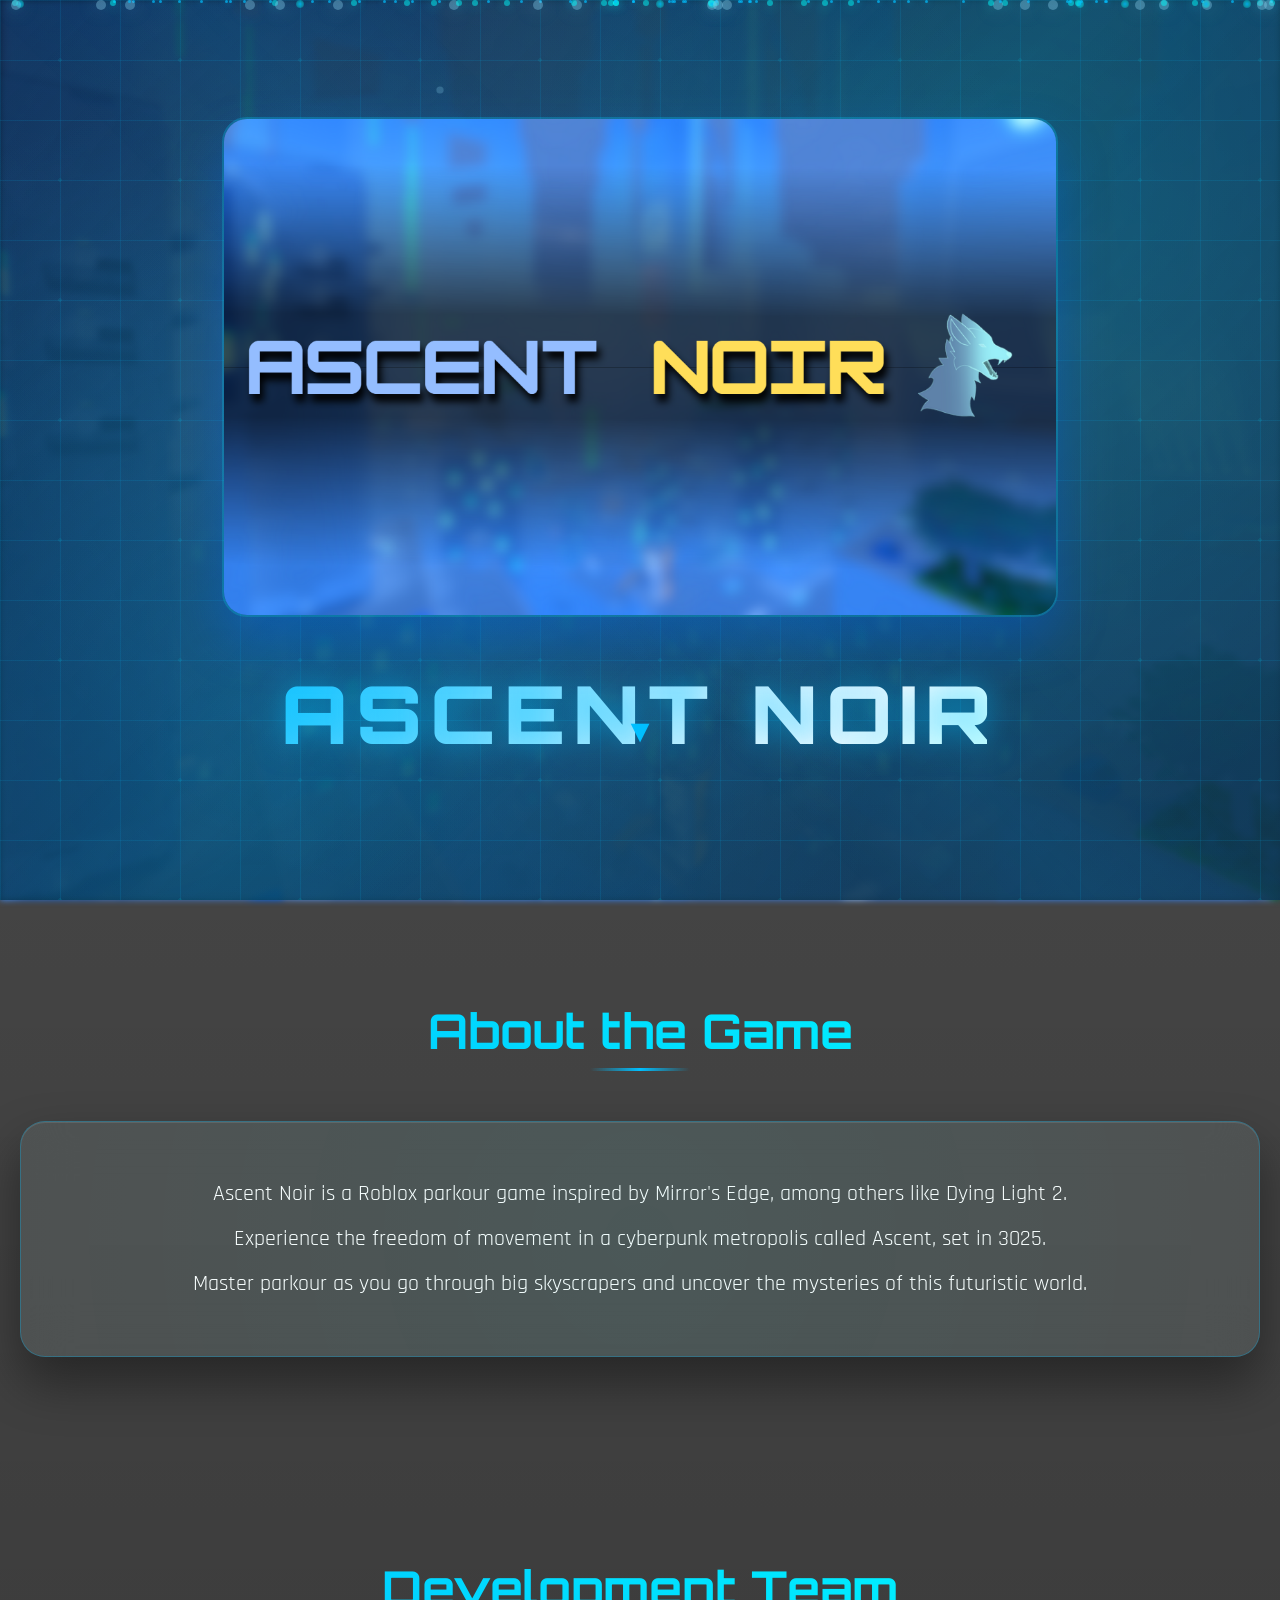
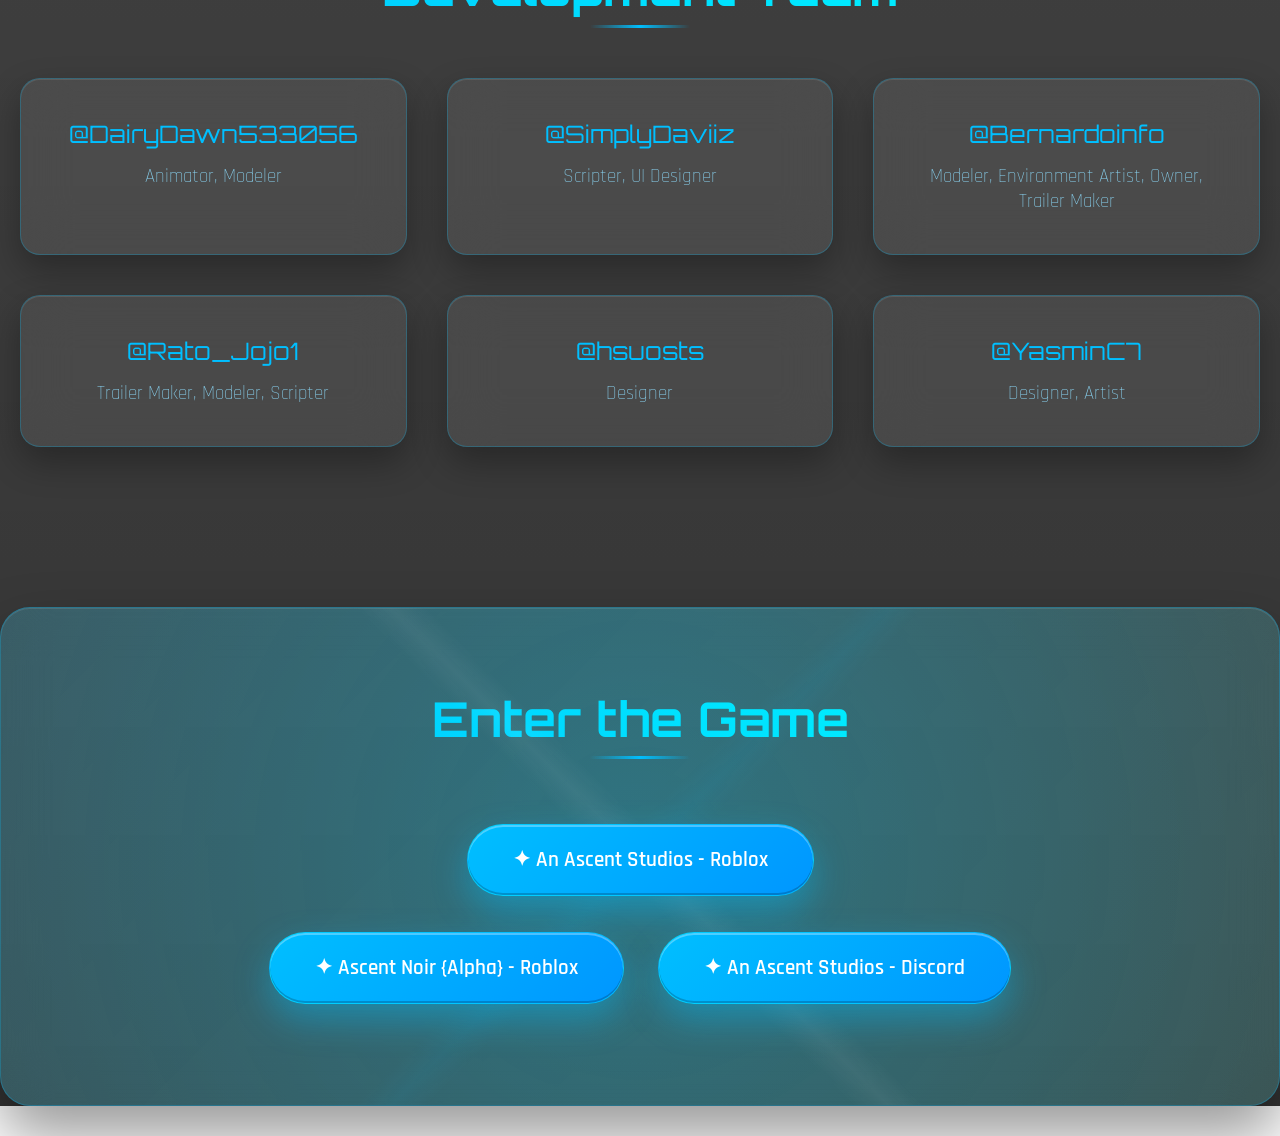
==== index.html @ 28e220e4 "Add files via upload" ====
<!DOCTYPE html>
<html lang="pt-BR">
<head>
    <meta charset="UTF-8">
    <meta name="viewport" content="width=device-width, initial-scale=1.0">
    <title>Ascent Noir - Parkour Game</title>
    <style>
        @import url('https://fonts.googleapis.com/css2?family=Orbitron:wght@400;700;900&family=Rajdhani:wght@300;400;600;700&display=swap');
        
        * {
            margin: 0;
            padding: 0;
            box-sizing: border-box;
        }

        :root {
            --primary-blue: #00bfff;
            --secondary-blue: #0096ff;
            --accent-cyan: #00ffff;
            --dark-bg: #0a0a0a;
            --card-bg: rgba(255, 255, 255, 0.05);
            --glass-border: rgba(255, 255, 255, 0.1);
            --neon-glow: 0 0 20px rgba(0, 191, 255, 0.5);
        }

        body {
            font-family: 'Rajdhani', sans-serif;
            background: 
                linear-gradient(rgba(0, 0, 0, 0.7), rgba(0, 0, 0, 0.8)),
                url('background.png') center/cover no-repeat fixed;
            color: white;
            overflow-x: hidden;
            scroll-behavior: smooth;
            position: relative;
        }

        body::before {
            content: '';
            position: fixed;
            top: 0;
            left: 0;
            width: 100%;
            height: 100%;
            background: url('background.png') center/cover no-repeat fixed;
            filter: blur(3px);
            z-index: -2;
        }

        body::after {
            content: '';
            position: fixed;
            top: 0;
            left: 0;
            width: 100%;
            height: 100%;
            background: 
                radial-gradient(circle at 30% 40%, rgba(0, 191, 255, 0.15) 0%, transparent 50%),
                radial-gradient(circle at 70% 60%, rgba(0, 255, 255, 0.1) 0%, transparent 50%),
                linear-gradient(135deg, rgba(0, 0, 0, 0.6) 0%, rgba(10, 10, 10, 0.8) 100%);
            z-index: -1;
        }

        /* Enhanced Animated Background Grid */
        .grid-bg {
            position: fixed;
            top: 0;
            left: 0;
            width: 100%;
            height: 100%;
            background-image: 
                linear-gradient(rgba(0, 191, 255, 0.15) 1px, transparent 1px),
                linear-gradient(90deg, rgba(0, 191, 255, 0.15) 1px, transparent 1px),
                radial-gradient(circle at 50% 50%, rgba(0, 255, 255, 0.1) 2px, transparent 2px);
            background-size: 60px 60px, 60px 60px, 120px 120px;
            animation: gridMove 25s linear infinite, gridPulse 8s ease-in-out infinite;
            pointer-events: none;
            z-index: 1;
            opacity: 0.8;
        }

        @keyframes gridMove {
            0% { transform: translate(0, 0); }
            100% { transform: translate(60px, 60px); }
        }

        @keyframes gridPulse {
            0%, 100% { opacity: 0.8; }
            50% { opacity: 0.4; }
        }

        /* Enhanced Hero Section with Dynamic Background */
        .hero {
            height: 100vh;
            position: relative;
            display: flex;
            align-items: center;
            justify-content: center;
            background: 
                radial-gradient(circle at 20% 80%, rgba(0, 191, 255, 0.2) 0%, transparent 50%),
                radial-gradient(circle at 80% 20%, rgba(0, 255, 255, 0.15) 0%, transparent 50%),
                radial-gradient(circle at 40% 40%, rgba(135, 206, 235, 0.1) 0%, transparent 60%),
                linear-gradient(135deg, rgba(15, 52, 96, 0.4) 0%, rgba(22, 83, 126, 0.6) 100%);
            overflow: hidden;
        }

        .hero::before {
            content: '';
            position: absolute;
            top: -50%;
            left: -50%;
            width: 200%;
            height: 200%;
            background: url('data:image/svg+xml,<svg xmlns="http://www.w3.org/2000/svg" viewBox="0 0 100 100"><circle cx="50" cy="50" r="0.5" fill="rgba(255,255,255,0.15)"/><circle cx="20" cy="20" r="0.3" fill="rgba(0,191,255,0.3)"/><circle cx="80" cy="80" r="0.4" fill="rgba(0,255,255,0.2)"/><circle cx="60" cy="30" r="0.2" fill="rgba(135,206,235,0.25)"/><circle cx="30" cy="70" r="0.6" fill="rgba(0,191,255,0.1)"/></svg>') repeat;
            animation: cosmicFloat 35s ease-in-out infinite;
            z-index: 1;
        }

        .hero::after {
            content: '';
            position: absolute;
            top: 0;
            left: 0;
            width: 100%;
            height: 100%;
            background: 
                linear-gradient(45deg, transparent 40%, rgba(0, 191, 255, 0.05) 50%, transparent 60%),
                linear-gradient(-45deg, transparent 40%, rgba(0, 255, 255, 0.03) 50%, transparent 60%);
            animation: lightSweep 12s ease-in-out infinite;
            z-index: 1;
        }

        @keyframes lightSweep {
            0%, 100% { transform: translateX(-100%) translateY(-100%); }
            50% { transform: translateX(100%) translateY(100%); }
        }

        @keyframes cosmicFloat {
            0%, 100% { transform: rotate(0deg) translateY(0px); }
            33% { transform: rotate(120deg) translateY(-30px); }
            66% { transform: rotate(240deg) translateY(30px); }
        }

        .hero-content {
            text-align: center;
            z-index: 2;
            animation: heroEntrance 2s ease-out;
            position: relative;
        }

        @keyframes heroEntrance {
            0% {
                opacity: 0;
                transform: translateY(50px) scale(0.9);
            }
            100% {
                opacity: 1;
                transform: translateY(0) scale(1);
            }
        }

        .hero-image {
            width: 100%;
            max-width: 900px;
            height: 500px;
            object-fit: cover;
            border-radius: 25px;
            box-shadow: 
                0 25px 50px rgba(0, 100, 255, 0.3),
                inset 0 1px 0 rgba(255, 255, 255, 0.1);
            margin-bottom: 40px;
            animation: floatingGlow 4s ease-in-out infinite;
            border: 2px solid rgba(0, 191, 255, 0.3);
            position: relative;
            overflow: hidden;
        }

        .hero-image::before {
            content: '';
            position: absolute;
            top: -50%;
            left: -50%;
            width: 200%;
            height: 200%;
            background: linear-gradient(45deg, transparent, rgba(255, 255, 255, 0.1), transparent);
            animation: shimmer 3s ease-in-out infinite;
        }

        @keyframes shimmer {
            0% { transform: translateX(-100%) translateY(-100%) rotate(45deg); }
            100% { transform: translateX(100%) translateY(100%) rotate(45deg); }
        }

        @keyframes floatingGlow {
            0%, 100% { 
                transform: translateY(0px) scale(1);
                box-shadow: 0 25px 50px rgba(0, 100, 255, 0.3), inset 0 1px 0 rgba(255, 255, 255, 0.1);
            }
            50% { 
                transform: translateY(-10px) scale(1.02);
                box-shadow: 0 35px 70px rgba(0, 150, 255, 0.5), inset 0 1px 0 rgba(255, 255, 255, 0.2);
            }
        }

        .game-title {
            font-family: 'Orbitron', monospace;
            font-size: 5rem;
            font-weight: 900;
            background: linear-gradient(135deg, #00bfff 0%, #ffffff 25%, #00ffff 50%, #ffffff 75%, #00bfff 100%);
            background-size: 300% 300%;
            -webkit-background-clip: text;
            -webkit-text-fill-color: transparent;
            margin-bottom: 20px;
            animation: titleAnimation 3s ease-in-out infinite, gradientShift 8s ease-in-out infinite;
            letter-spacing: 8px;
            text-shadow: 0 0 30px rgba(0, 191, 255, 0.5);
        }

        @keyframes gradientShift {
            0%, 100% { background-position: 0% 50%; }
            50% { background-position: 100% 50%; }
        }

        @keyframes titleAnimation {
            0%, 100% { 
                filter: drop-shadow(0 0 10px rgba(0, 191, 255, 0.5));
                transform: scale(1);
            }
            50% { 
                filter: drop-shadow(0 0 30px rgba(0, 255, 255, 0.8));
                transform: scale(1.05);
            }
        }

        /* Enhanced Sections */
        .section {
            padding: 100px 20px;
            max-width: 1400px;
            margin: 0 auto;
            position: relative;
            z-index: 2;
        }

        .section-title {
            font-family: 'Orbitron', monospace;
            font-size: 3rem;
            text-align: center;
            margin-bottom: 60px;
            background: linear-gradient(45deg, var(--primary-blue), var(--accent-cyan));
            -webkit-background-clip: text;
            -webkit-text-fill-color: transparent;
            position: relative;
            animation: titlePulse 2s ease-in-out infinite;
        }

        .section-title::after {
            content: '';
            position: absolute;
            bottom: -10px;
            left: 50%;
            transform: translateX(-50%);
            width: 100px;
            height: 3px;
            background: linear-gradient(90deg, transparent, var(--primary-blue), transparent);
            animation: lineGlow 2s ease-in-out infinite;
        }

        @keyframes titlePulse {
            0%, 100% { filter: drop-shadow(0 0 5px rgba(0, 191, 255, 0.3)); }
            50% { filter: drop-shadow(0 0 15px rgba(0, 255, 255, 0.6)); }
        }

        @keyframes lineGlow {
            0%, 100% { box-shadow: var(--neon-glow); }
            50% { box-shadow: 0 0 30px rgba(0, 255, 255, 0.8); }
        }

        .about-content {
            font-size: 1.4rem;
            line-height: 2;
            text-align: center;
            background: rgba(255, 255, 255, 0.08);
            padding: 50px;
            border-radius: 25px;
            backdrop-filter: blur(25px) saturate(1.5);
            border: 1px solid rgba(0, 191, 255, 0.3);
            position: relative;
            overflow: hidden;
            box-shadow: 
                0 25px 50px rgba(0, 0, 0, 0.4),
                inset 0 1px 0 rgba(255, 255, 255, 0.1);
        }

        .about-content::before {
            content: '';
            position: absolute;
            top: 0;
            left: -100%;
            width: 100%;
            height: 100%;
            background: linear-gradient(90deg, transparent, rgba(0, 191, 255, 0.1), transparent);
            animation: scanLine 6s ease-in-out infinite;
        }

        .about-content::after {
            content: '';
            position: absolute;
            top: -50%;
            left: -50%;
            width: 200%;
            height: 200%;
            background: radial-gradient(circle, rgba(0, 255, 255, 0.05) 0%, transparent 70%);
            animation: rotateGlow 15s linear infinite;
        }

        @keyframes scanLine {
            0% { left: -100%; }
            100% { left: 100%; }
        }

        /* Enhanced Credit Cards */
        .credits-grid {
            display: grid;
            grid-template-columns: repeat(auto-fit, minmax(350px, 1fr));
            gap: 40px;
            margin-top: 60px;
        }

        .credit-card {
            background: rgba(255, 255, 255, 0.08);
            padding: 40px;
            border-radius: 20px;
            text-align: center;
            backdrop-filter: blur(25px) saturate(1.5);
            border: 1px solid rgba(0, 191, 255, 0.25);
            transition: all 0.5s cubic-bezier(0.25, 0.8, 0.25, 1);
            position: relative;
            overflow: hidden;
            cursor: pointer;
            box-shadow: 
                0 15px 35px rgba(0, 0, 0, 0.3),
                inset 0 1px 0 rgba(255, 255, 255, 0.1);
        }

        .credit-card::before {
            content: '';
            position: absolute;
            top: 0;
            left: 0;
            right: 0;
            bottom: 0;
            background: 
                linear-gradient(135deg, rgba(0, 191, 255, 0.15), rgba(0, 255, 255, 0.08)),
                radial-gradient(circle at 50% 50%, rgba(135, 206, 235, 0.1) 0%, transparent 70%);
            opacity: 0;
            transition: opacity 0.5s ease;
        }

        .credit-card:hover::before {
            opacity: 1;
        }

        .credit-card:hover {
            transform: translateY(-20px) scale(1.08);
            box-shadow: 
                0 35px 70px rgba(0, 191, 255, 0.5),
                0 0 40px rgba(0, 255, 255, 0.4),
                inset 0 1px 0 rgba(255, 255, 255, 0.2);
            border-color: var(--accent-cyan);
        }

        .credit-name {
            font-family: 'Orbitron', monospace;
            font-size: 1.5rem;
            color: var(--primary-blue);
            margin-bottom: 15px;
            position: relative;
            z-index: 2;
            transition: color 0.3s ease;
        }

        .credit-card:hover .credit-name {
            color: var(--accent-cyan);
        }

        .credit-role {
            color: #87ceeb;
            font-size: 1.2rem;
            position: relative;
            z-index: 2;
            font-weight: 300;
        }

        /* Enhanced Links Section with Advanced Effects */
        .links-section {
            text-align: center;
            background: 
                linear-gradient(135deg, rgba(0, 191, 255, 0.15), rgba(0, 255, 255, 0.08)),
                rgba(255, 255, 255, 0.08);
            padding: 80px 40px;
            margin-top: 60px;
            border-radius: 30px;
            backdrop-filter: blur(25px) saturate(1.5);
            border: 1px solid rgba(0, 191, 255, 0.3);
            position: relative;
            overflow: hidden;
            box-shadow: 
                0 30px 60px rgba(0, 0, 0, 0.4),
                inset 0 1px 0 rgba(255, 255, 255, 0.1);
        }

        .links-section::before {
            content: '';
            position: absolute;
            top: -50%;
            left: -50%;
            width: 200%;
            height: 200%;
            background: 
                radial-gradient(circle, rgba(0, 191, 255, 0.15) 0%, transparent 50%),
                radial-gradient(circle, rgba(0, 255, 255, 0.1) 0%, transparent 70%);
            animation: rotateGlow 12s linear infinite;
        }

        .links-section::after {
            content: '';
            position: absolute;
            top: 0;
            left: 0;
            width: 100%;
            height: 100%;
            background: 
                linear-gradient(45deg, transparent 48%, rgba(255, 255, 255, 0.05) 50%, transparent 52%),
                linear-gradient(-45deg, transparent 48%, rgba(0, 191, 255, 0.05) 50%, transparent 52%);
            animation: crossSweep 8s ease-in-out infinite;
        }

        @keyframes crossSweep {
            0%, 100% { transform: translateX(-100%); }
            50% { transform: translateX(100%); }
        }

        @keyframes rotateGlow {
            0% { transform: rotate(0deg); }
            100% { transform: rotate(360deg); }
        }

        .game-link {
            display: inline-block;
            background: 
                linear-gradient(135deg, var(--primary-blue), var(--secondary-blue)),
                linear-gradient(45deg, rgba(255, 255, 255, 0.1), transparent);
            color: white;
            padding: 22px 45px;
            text-decoration: none;
            border-radius: 50px;
            font-size: 1.3rem;
            font-weight: 600;
            margin: 15px;
            transition: all 0.5s cubic-bezier(0.25, 0.8, 0.25, 1);
            box-shadow: 
                0 15px 35px rgba(0, 191, 255, 0.4),
                inset 0 2px 0 rgba(255, 255, 255, 0.3),
                inset 0 -2px 0 rgba(0, 0, 0, 0.2);
            position: relative;
            z-index: 2;
            overflow: hidden;
            border: 1px solid rgba(0, 255, 255, 0.3);
        }

        .game-link::before {
            content: '';
            position: absolute;
            top: 0;
            left: -100%;
            width: 100%;
            height: 100%;
            background: linear-gradient(90deg, transparent, rgba(255, 255, 255, 0.3), transparent);
            transition: left 0.6s ease;
        }

        .game-link::after {
            content: '';
            position: absolute;
            top: 50%;
            left: 50%;
            width: 0;
            height: 0;
            background: radial-gradient(circle, rgba(255, 255, 255, 0.3) 0%, transparent 70%);
            transform: translate(-50%, -50%);
            transition: all 0.5s ease;
        }

        .game-link:hover::before {
            left: 100%;
        }

        .game-link:hover::after {
            width: 200px;
            height: 200px;
        }

        .game-link:hover {
            transform: translateY(-8px) scale(1.08);
            box-shadow: 
                0 25px 50px rgba(0, 191, 255, 0.6),
                0 0 40px rgba(0, 255, 255, 0.5),
                inset 0 2px 0 rgba(255, 255, 255, 0.4);
            background: 
                linear-gradient(135deg, var(--secondary-blue), var(--accent-cyan)),
                linear-gradient(45deg, rgba(255, 255, 255, 0.2), transparent);
            border-color: var(--accent-cyan);
        }

        /* Enhanced Particles with More Variety */
        .floating-particles {
            position: fixed;
            top: 0;
            left: 0;
            width: 100%;
            height: 100%;
            pointer-events: none;
            z-index: 2;
        }

        .particle {
            position: absolute;
            border-radius: 50%;
            animation: particleFloat 25s infinite linear;
        }

        .particle.small {
            width: 3px;
            height: 3px;
            background: rgba(0, 191, 255, 0.7);
            box-shadow: 0 0 6px rgba(0, 191, 255, 0.5);
        }

        .particle.medium {
            width: 6px;
            height: 6px;
            background: rgba(0, 255, 255, 0.5);
            box-shadow: 0 0 12px rgba(0, 255, 255, 0.4);
        }

        .particle.large {
            width: 10px;
            height: 10px;
            background: rgba(135, 206, 235, 0.4);
            box-shadow: 0 0 20px rgba(135, 206, 235, 0.3);
        }

        .particle.glow {
            width: 8px;
            height: 8px;
            background: radial-gradient(circle, rgba(0, 191, 255, 0.8) 0%, rgba(0, 255, 255, 0.4) 50%, transparent 100%);
            animation: particleFloat 20s infinite linear, particleGlow 3s ease-in-out infinite;
        }

        @keyframes particleGlow {
            0%, 100% { transform: scale(1); filter: brightness(1); }
            50% { transform: scale(1.5); filter: brightness(1.5); }
        }

        @keyframes particleFloat {
            0% {
                transform: translateY(100vh) translateX(0px) rotate(0deg);
                opacity: 0;
            }
            10% {
                opacity: 1;
            }
            90% {
                opacity: 1;
            }
            100% {
                transform: translateY(-100px) translateX(50px) rotate(360deg);
                opacity: 0;
            }
        }

        /* Scroll Indicators */
        .scroll-indicator {
            position: absolute;
            bottom: 30px;
            left: 50%;
            transform: translateX(-50%);
            color: var(--primary-blue);
            animation: bounce 2s infinite;
            font-size: 2rem;
        }

        @keyframes bounce {
            0%, 20%, 50%, 80%, 100% {
                transform: translateX(-50%) translateY(0);
            }
            40% {
                transform: translateX(-50%) translateY(-10px);
            }
            60% {
                transform: translateX(-50%) translateY(-5px);
            }
        }

        /* Responsive Design */
        @media (max-width: 768px) {
            .game-title {
                font-size: 3rem;
                letter-spacing: 4px;
            }
            
            .hero-image {
                height: 300px;
                max-width: 95%;
            }
            
            .section-title {
                font-size: 2.2rem;
            }
            
            .about-content {
                font-size: 1.2rem;
                padding: 30px;
            }

            .credits-grid {
                grid-template-columns: 1fr;
                gap: 25px;
            }

            .credit-card {
                padding: 30px;
            }
        }

        /* Intersection Observer Animations */
        .fade-in {
            opacity: 0;
            transform: translateY(30px);
            transition: all 0.8s ease-out;
        }

        .fade-in.visible {
            opacity: 1;
            transform: translateY(0);
        }

        .slide-left {
            opacity: 0;
            transform: translateX(-50px);
            transition: all 0.8s ease-out;
        }

        .slide-left.visible {
            opacity: 1;
            transform: translateX(0);
        }

        .slide-right {
            opacity: 0;
            transform: translateX(50px);
            transition: all 0.8s ease-out;
        }

        .slide-right.visible {
            opacity: 1;
            transform: translateX(0);
        }
    </style>
</head>
<body>
    <div class="grid-bg"></div>
    <div class="floating-particles" id="particles"></div>

    <audio id="bgmusic" autoplay loop>
    <source src="maintheme.mp3" type="audio/mpeg">
</audio>

<script>
    const audio = document.getElementById('bgmusic');

    // Restore saved time
    audio.currentTime = localStorage.getItem('musicTime') || 0;
    audio.volume = 0.2;

    // Update time periodically
    setInterval(() => {
        localStorage.setItem('musicTime', audio.currentTime);
    }, 1000);
</script>

    
    <section class="hero">
        <div class="hero-content">
            <img src="banner.png" alt="Ascent Noir Logo" class="hero-image" id="heroImage">
            <h1 class="game-title">ASCENT NOIR</h1>
            <div class="scroll-indicator">▼</div>
        </div>
    </section>

    <section class="section">
        <h2 class="section-title slide-left">About the Game</h2>
        <div class="about-content slide-right">
            <p>Ascent Noir is a Roblox parkour game inspired by Mirror's Edge, among others like Dying Light 2.</p>
            <p>Experience the freedom of movement in a cyberpunk metropolis called Ascent, set in 3025.</p>
            <p>Master parkour as you go through big skyscrapers and uncover the mysteries of this futuristic world.</p>
        </div>
    </section>

    <section class="section">
        <h2 class="section-title slide-left">Development Team</h2>
        <div class="credits-grid">
            <div class="credit-card fade-in">
                <div class="credit-name">@DairyDawn533056</div>
                <div class="credit-role">Animator, Modeler</div>
            </div>
            <div class="credit-card fade-in">
                <div class="credit-name">@SimplyDaviiz</div>
                <div class="credit-role">Scripter, UI Designer</div>
            </div>
            <div class="credit-card fade-in">
                <div class="credit-name">@Bernardoinfo</div>
                <div class="credit-role">Modeler, Environment Artist, Owner, Trailer Maker</div>
            </div>
            <div class="credit-card fade-in">
                <div class="credit-name">@Rato_Jojo1</div>
                <div class="credit-role">Trailer Maker, Modeler, Scripter</div>
            </div>
            <div class="credit-card fade-in">
                <div class="credit-name">@hsuosts</div>
                <div class="credit-role">Designer</div>
            </div>
            <div class="credit-card fade-in">
                <div class="credit-name">@YasminC7</div>
                <div class="credit-role">Designer, Artist</div>
            </div>
        </div>
    </section>

    <section class="links-section fade-in">
        <h2 class="section-title">Enter the Game</h2>
        <a href="https://www.roblox.com/communities/35277968/An-Ascent-Studios#!/about" class="game-link" target="_blank">
            ✦ An Ascent Studios - Roblox
        </a>
        <br>
        <a href="https://www.roblox.com/games/123368294754191/Ascent-Noir-Alpha" class="game-link" target="_blank">
            ✦ Ascent Noir {Alpha} - Roblox
        </a>
        <a href="https://discord.gg/hmKfD2C4xG" class="game-link" target="_blank">
            ✦ An Ascent Studios - Discord
        </a>
    </section>

    <script>
        class ParticleSystem {
            constructor() {
                this.container = document.getElementById('particles');
                this.particles = [];
                this.particleCount = 100;
            }

            createParticle() {
                const particle = document.createElement('div');
                const size = Math.random();
                const glowChance = Math.random();
                
                if (glowChance < 0.1) {
                    particle.className = 'particle glow';
                } else if (size < 0.5) {
                    particle.className = 'particle small';
                } else if (size < 0.8) {
                    particle.className = 'particle medium';
                } else {
                    particle.className = 'particle large';
                }

                particle.style.left = Math.random() * 100 + '%';
                particle.style.animationDelay = Math.random() * 25 + 's';
                particle.style.animationDuration = (Math.random() * 20 + 20) + 's';
                
                // Add random horizontal drift
                const drift = (Math.random() - 0.5) * 100;
                particle.style.setProperty('--drift', drift + 'px');
                
                this.container.appendChild(particle);
                this.particles.push(particle);
            }

            init() {
                for (let i = 0; i < this.particleCount; i++) {
                    this.createParticle();
                }
            }
        }

        class ScrollAnimations {
            constructor() {
                this.elements = document.querySelectorAll('.fade-in, .slide-left, .slide-right');
                this.observer = new IntersectionObserver(this.handleIntersection.bind(this), {
                    threshold: 0.1,
                    rootMargin: '0px 0px -50px 0px'
                });
            }

            handleIntersection(entries) {
                entries.forEach(entry => {
                    if (entry.isIntersecting) {
                        entry.target.classList.add('visible');
                    }
                });
            }

            init() {
                this.elements.forEach(element => {
                    this.observer.observe(element);
                });
            }
        }

        class MouseEffects {
            constructor() {
                this.hero = document.querySelector('.hero');
                this.heroContent = document.querySelector('.hero-content');
            }

            init() {
                this.hero.addEventListener('mousemove', (e) => {
                    const rect = this.hero.getBoundingClientRect();
                    const x = e.clientX - rect.left;
                    const y = e.clientY - rect.top;
                    
                    const moveX = (x / rect.width - 0.5) * 20;
                    const moveY = (y / rect.height - 0.5) * 20;
                    
                    this.heroContent.style.transform = `translate(${moveX}px, ${moveY}px)`;
                });

                this.hero.addEventListener('mouseleave', () => {
                    this.heroContent.style.transform = 'translate(0, 0)';
                });
            }
        }

        class SmoothScroll {
            constructor() {
                this.links = document.querySelectorAll('a[href^="#"]');
            }

            init() {
                this.links.forEach(link => {
                    link.addEventListener('click', (e) => {
                        e.preventDefault();
                        const target = document.querySelector(link.getAttribute('href'));
                        if (target) {
                            target.scrollIntoView({
                                behavior: 'smooth',
                                block: 'start'
                            });
                        }
                    });
                });
            }
        }

        // Initialize all systems
        document.addEventListener('DOMContentLoaded', () => {
            const particleSystem = new ParticleSystem();
            const scrollAnimations = new ScrollAnimations();
            const mouseEffects = new MouseEffects();
            const smoothScroll = new SmoothScroll();

            particleSystem.init();
            scrollAnimations.init();
            mouseEffects.init();
            smoothScroll.init();

            // Hero image error handling
            const heroImage = document.getElementById('heroImage');
            heroImage.onerror = function() {
                this.style.display = 'none';
            };
        });

        // Function to update hero image (maintaining compatibility)
        function updateHeroImage(imageSrc) {
            const heroImage = document.getElementById('heroImage');
            heroImage.src = imageSrc;
        }

        // Add performance optimization
        if ('requestIdleCallback' in window) {
            requestIdleCallback(() => {
                // Add additional particle effects during idle time
                const additionalParticles = 20;
                const particlesContainer = document.getElementById('particles');
                
                for (let i = 0; i < additionalParticles; i++) {
                    setTimeout(() => {
                        const particle = document.createElement('div');
                        particle.className = 'particle small';
                        particle.style.left = Math.random() * 100 + '%';
                        particle.style.animationDelay = Math.random() * 20 + 's';
                        particle.style.animationDuration = (Math.random() * 10 + 20) + 's';
                        particlesContainer.appendChild(particle);
                    }, i * 100);
                }
            });
        }
    </script>
</body>
</html>
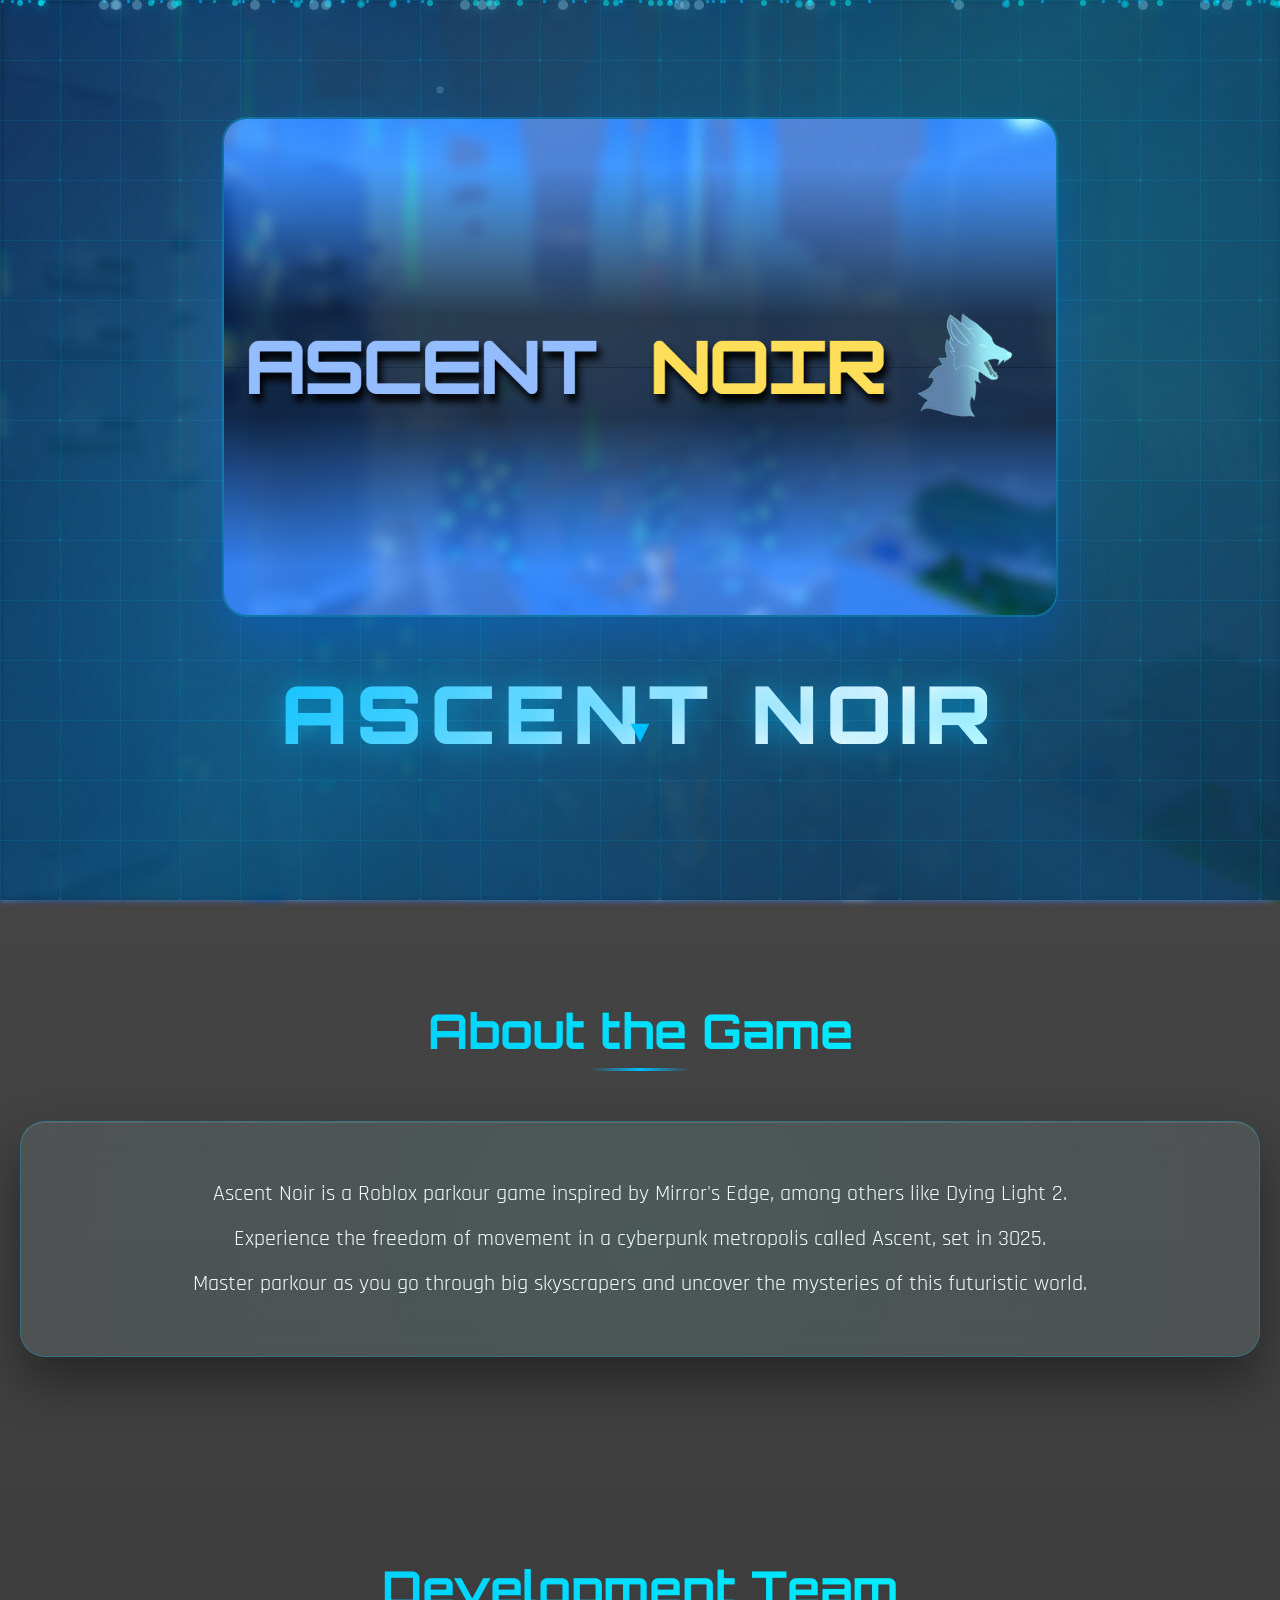
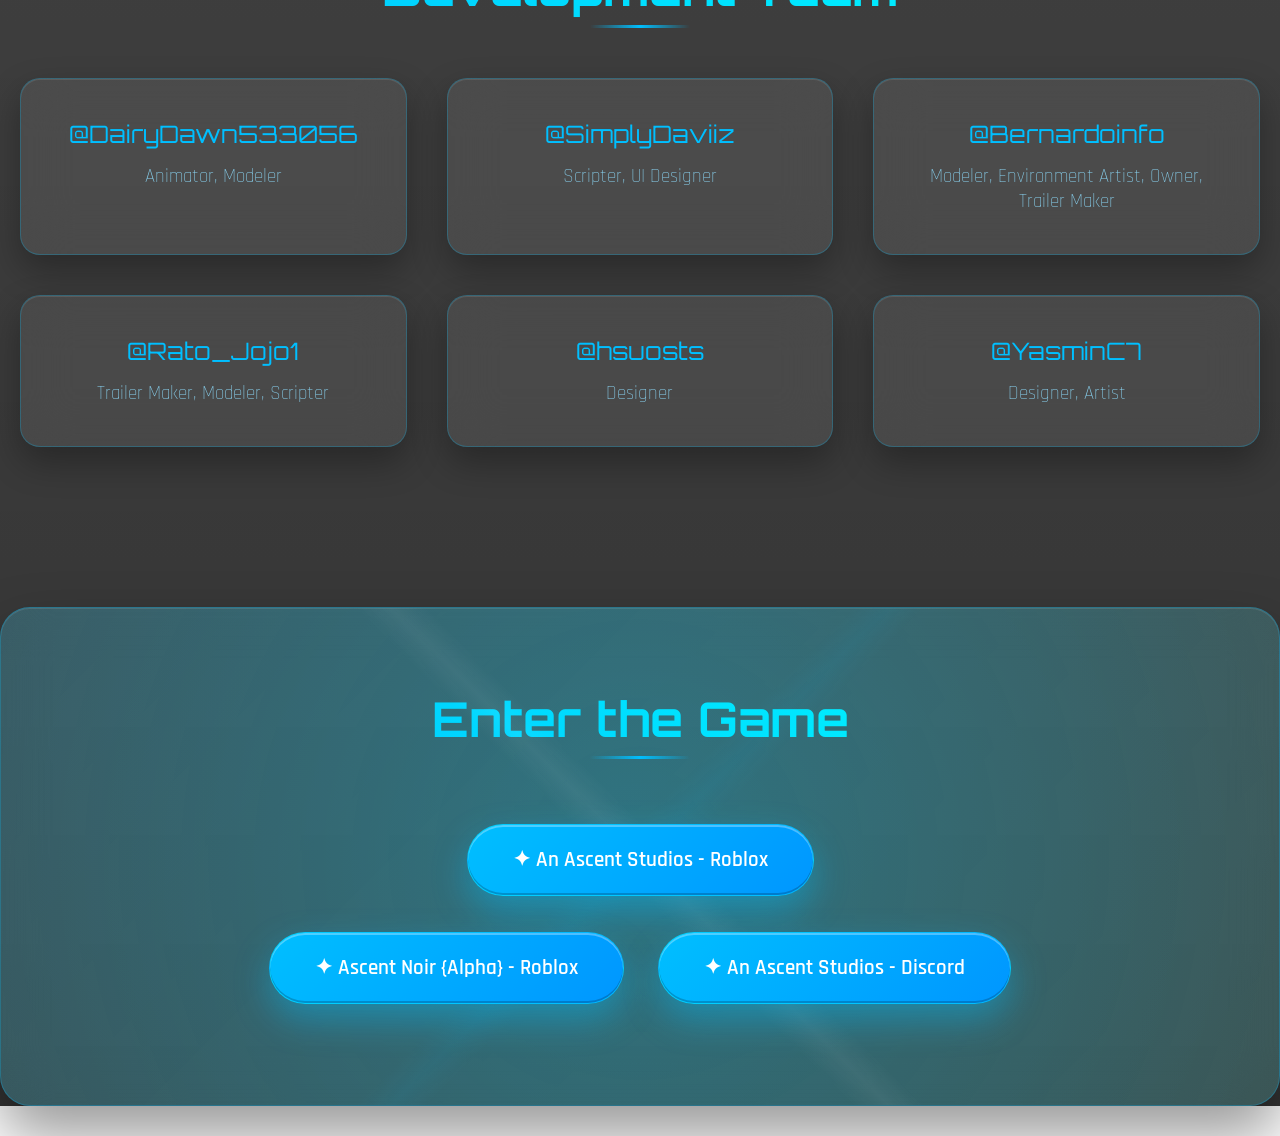
==== commit 45740477: "Ok" ====
--- a/index.html
+++ b/index.html
@@ -1,12 +1,13 @@
 <!DOCTYPE html>
 <html lang="pt-BR">
 <head>
+    <link rel="icon" type="image/x-icon" href="image.png">
     <meta charset="UTF-8">
     <meta name="viewport" content="width=device-width, initial-scale=1.0">
     <title>Ascent Noir - Parkour Game</title>
     <style>
         @import url('https://fonts.googleapis.com/css2?family=Orbitron:wght@400;700;900&family=Rajdhani:wght@300;400;600;700&display=swap');
-        
+          
         * {
             margin: 0;
             padding: 0;
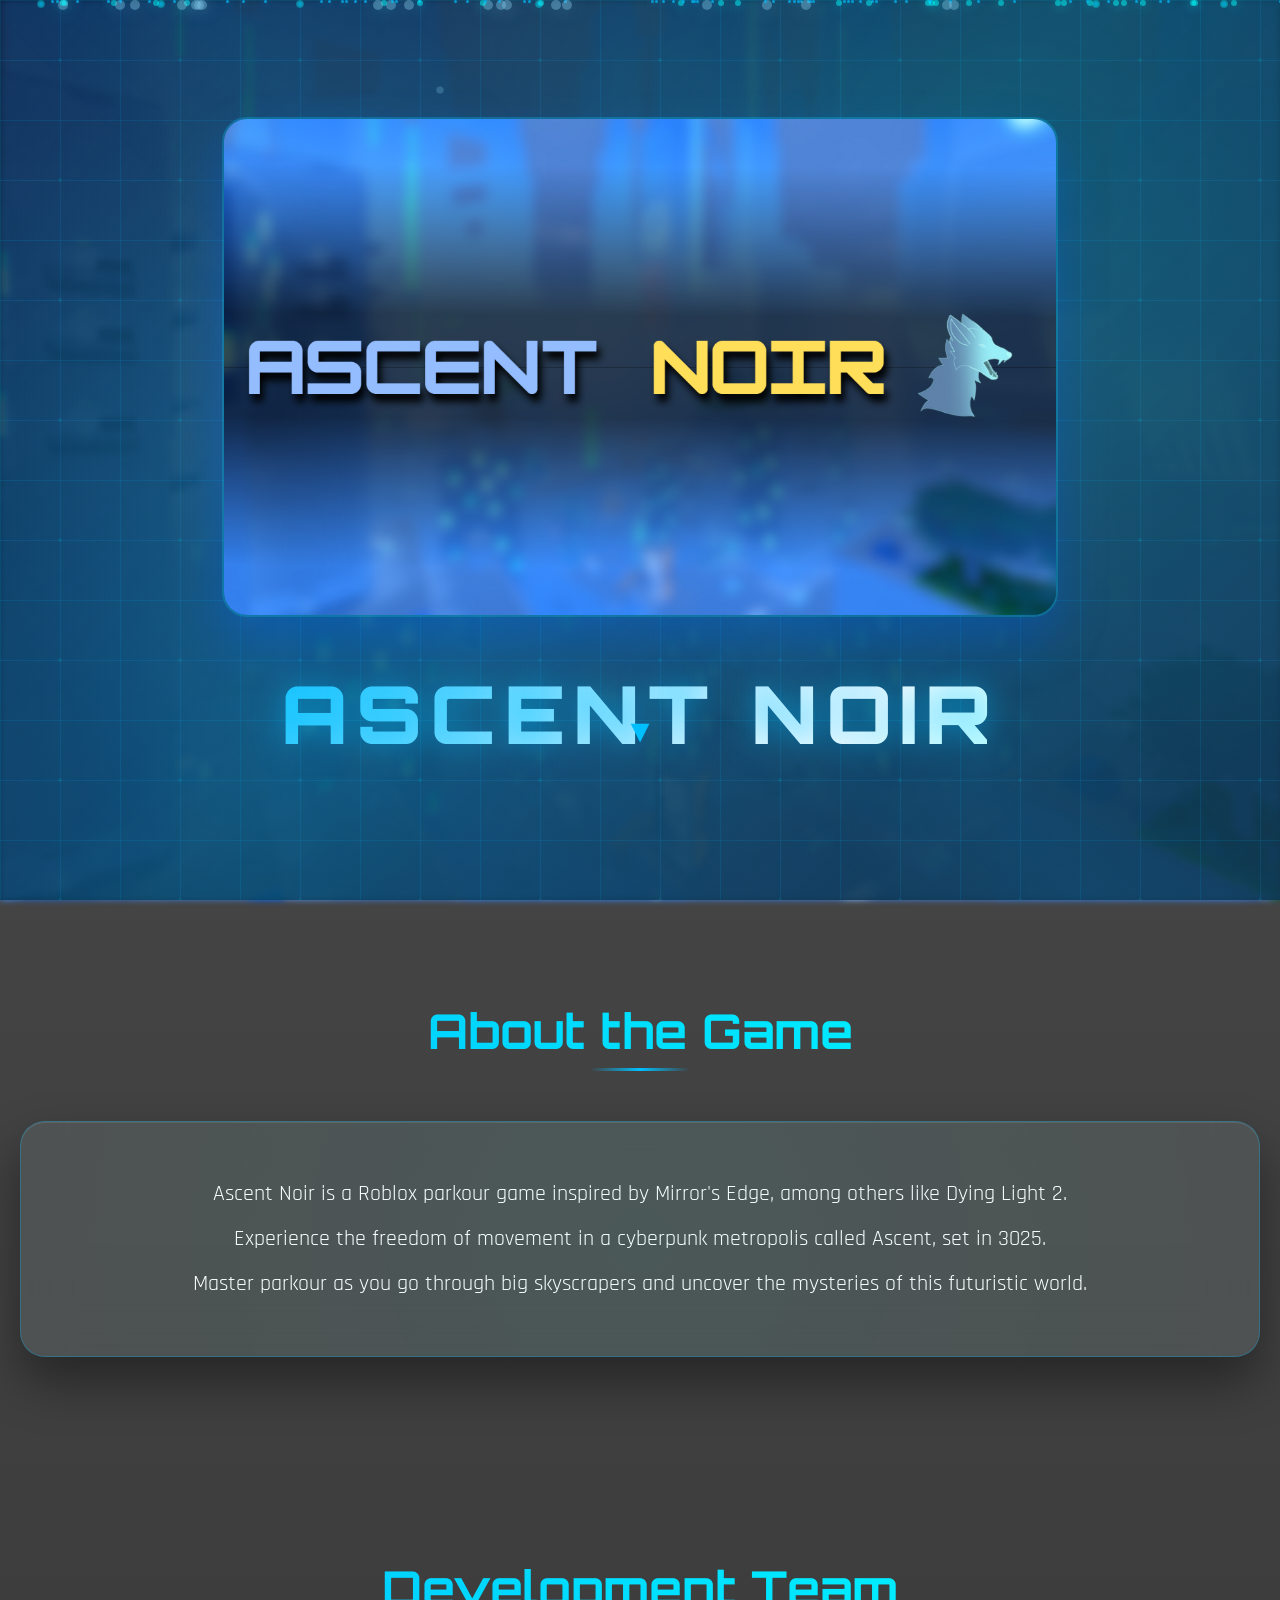
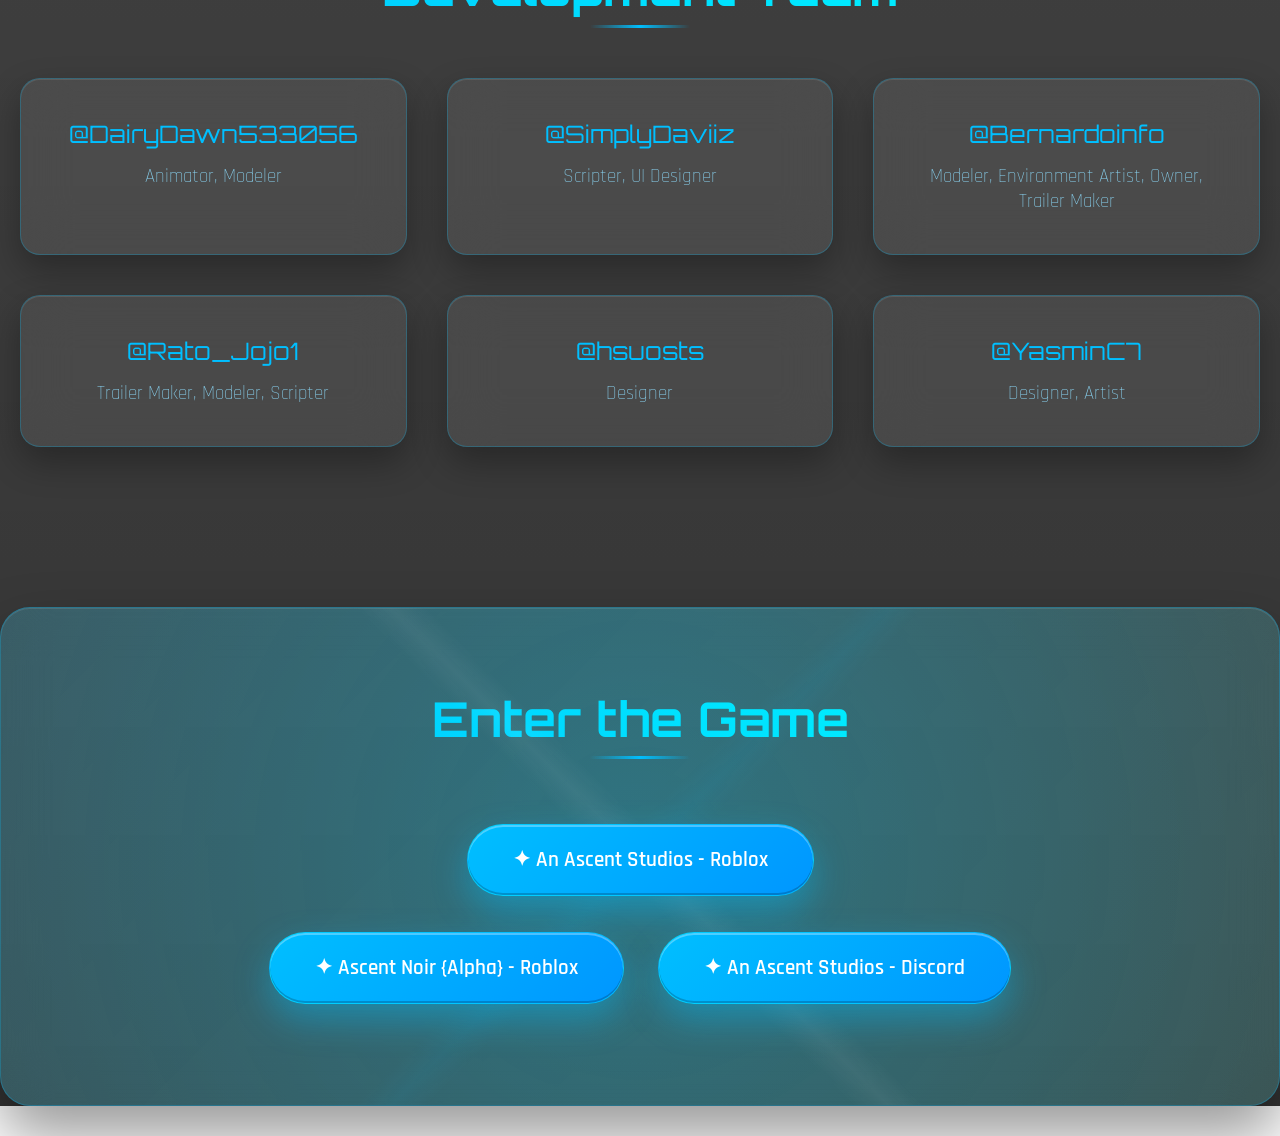
==== commit 0b79fb39: "Added code" ====
--- a/index.html
+++ b/index.html
@@ -1,6 +1,8 @@
 <!DOCTYPE html>
 <html lang="pt-BR">
 <head>
+    <script async src="https://pagead2.googlesyndication.com/pagead/js/adsbygoogle.js?client=ca-pub-3939042505079294"
+     crossorigin="anonymous"></script>
     <link rel="icon" type="image/x-icon" href="image.png">
     <meta charset="UTF-8">
     <meta name="viewport" content="width=device-width, initial-scale=1.0">
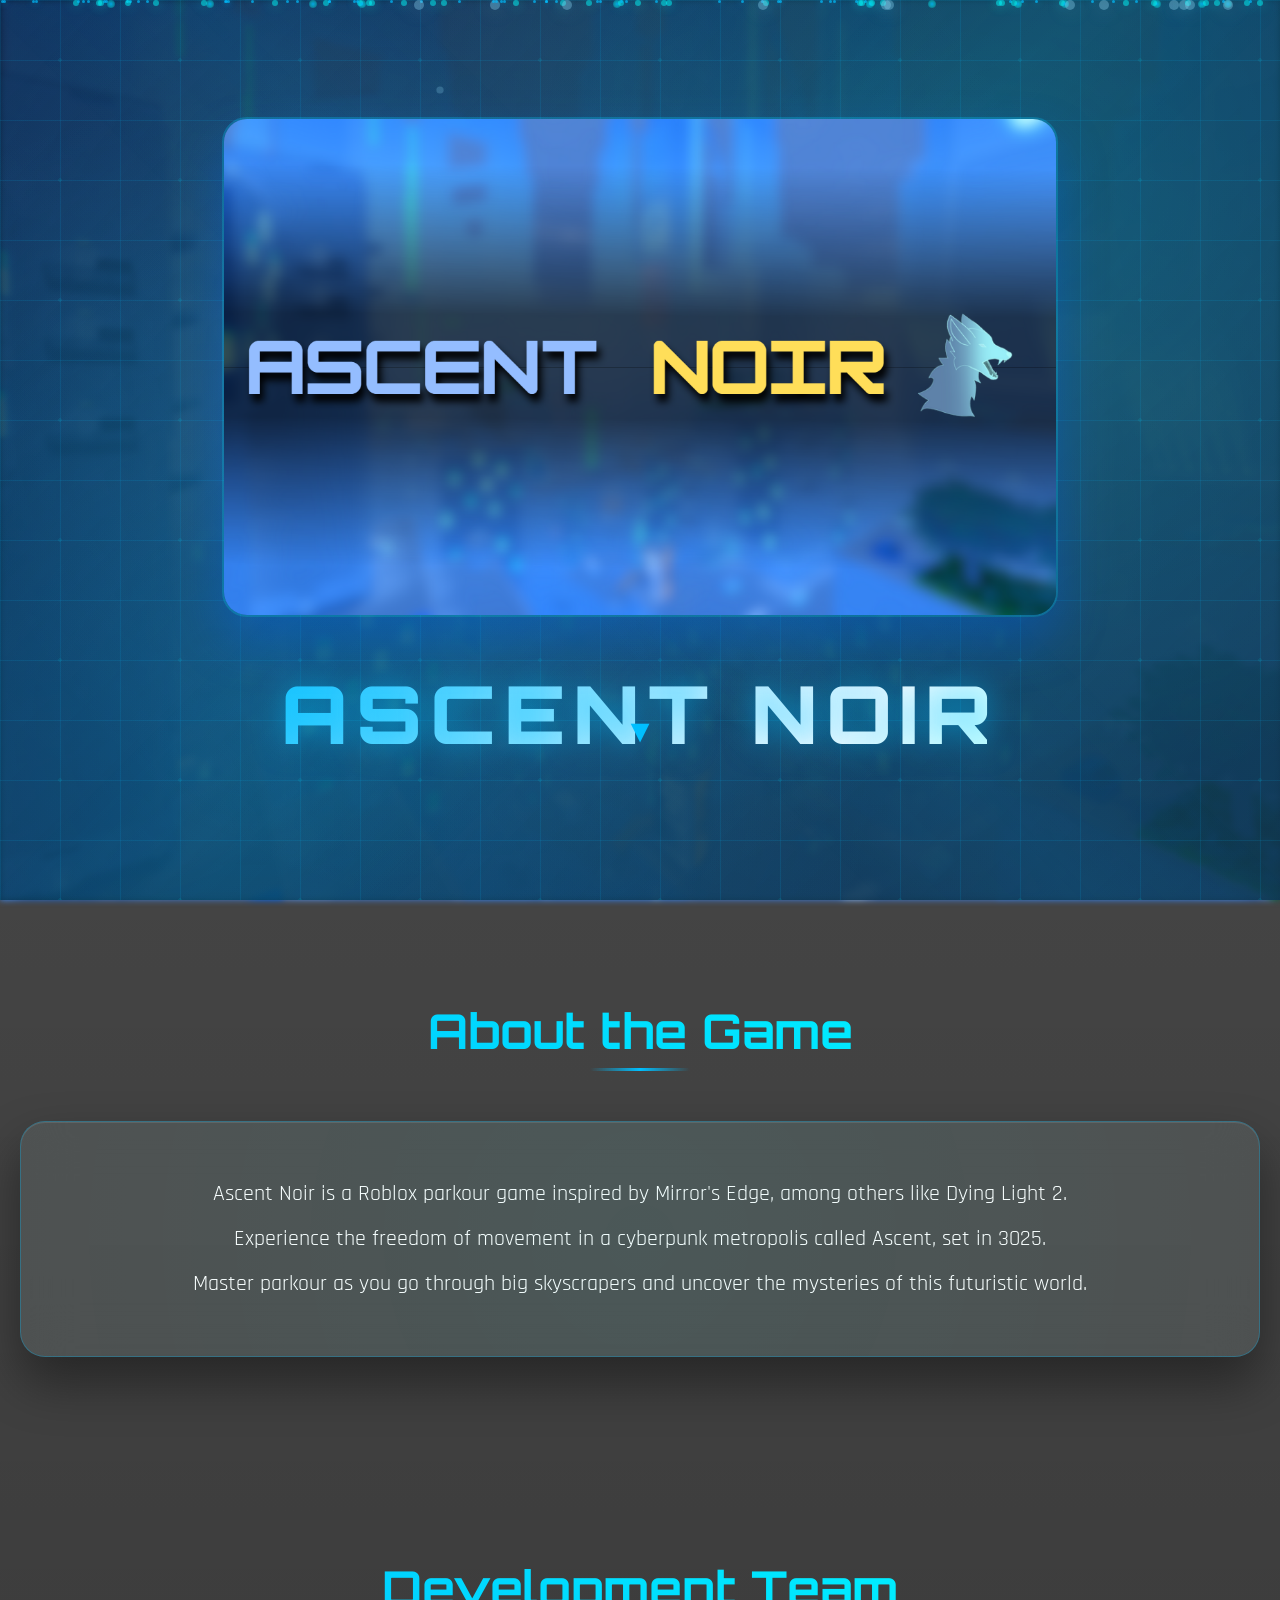
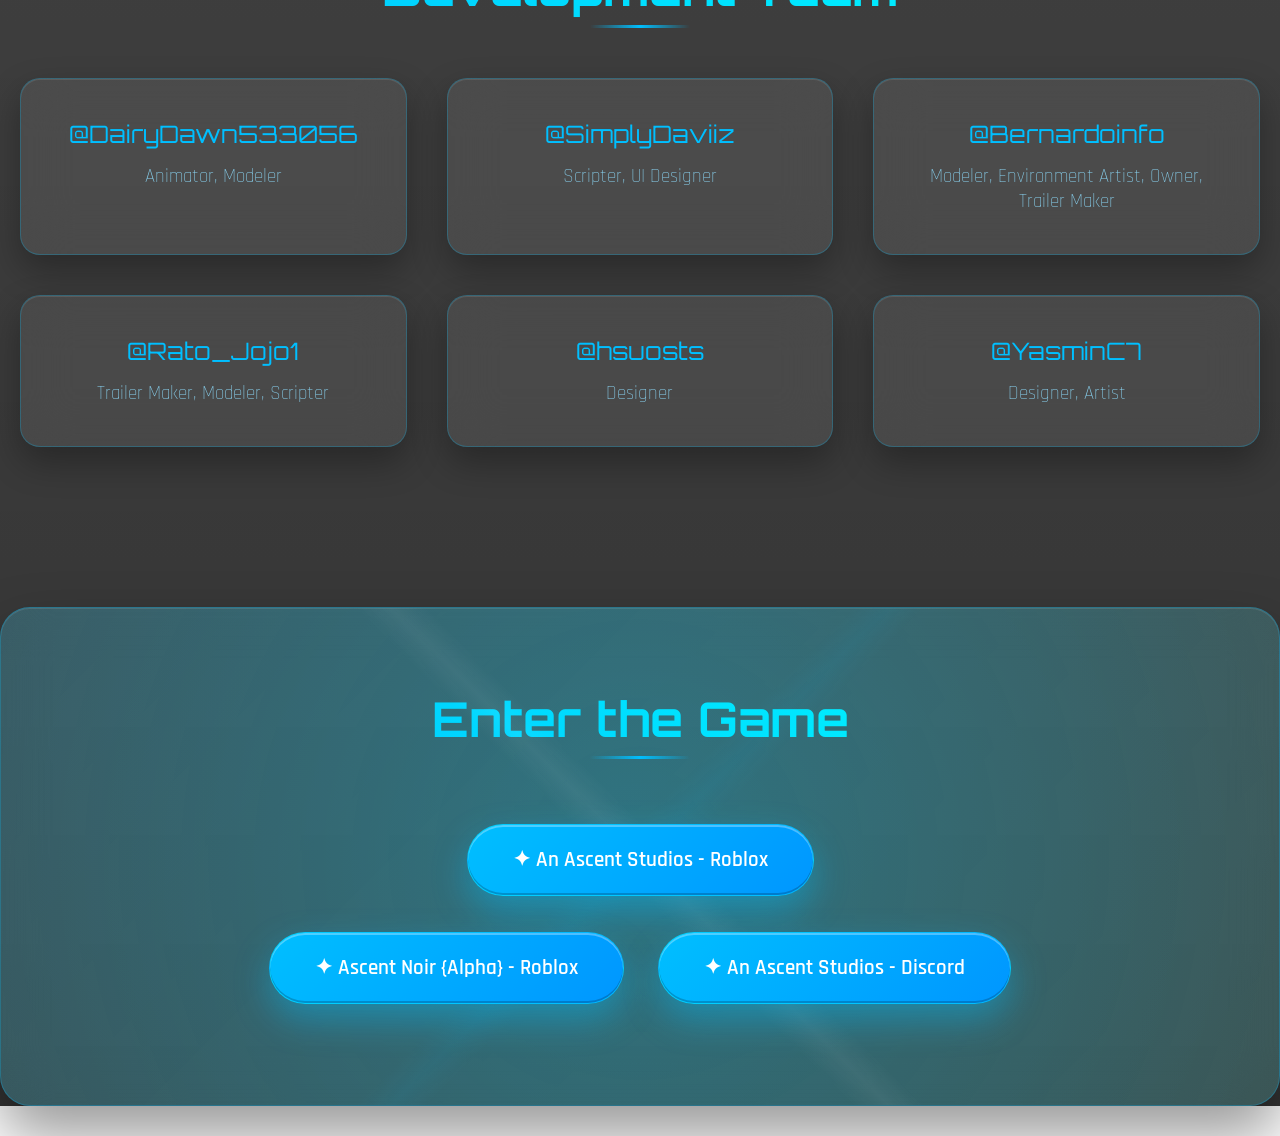
==== commit af375148: "Again" ====
--- a/index.html
+++ b/index.html
@@ -1,8 +1,6 @@
 <!DOCTYPE html>
 <html lang="pt-BR">
 <head>
-    <script async src="https://pagead2.googlesyndication.com/pagead/js/adsbygoogle.js?client=ca-pub-3939042505079294"
-     crossorigin="anonymous"></script>
     <link rel="icon" type="image/x-icon" href="image.png">
     <meta charset="UTF-8">
     <meta name="viewport" content="width=device-width, initial-scale=1.0">
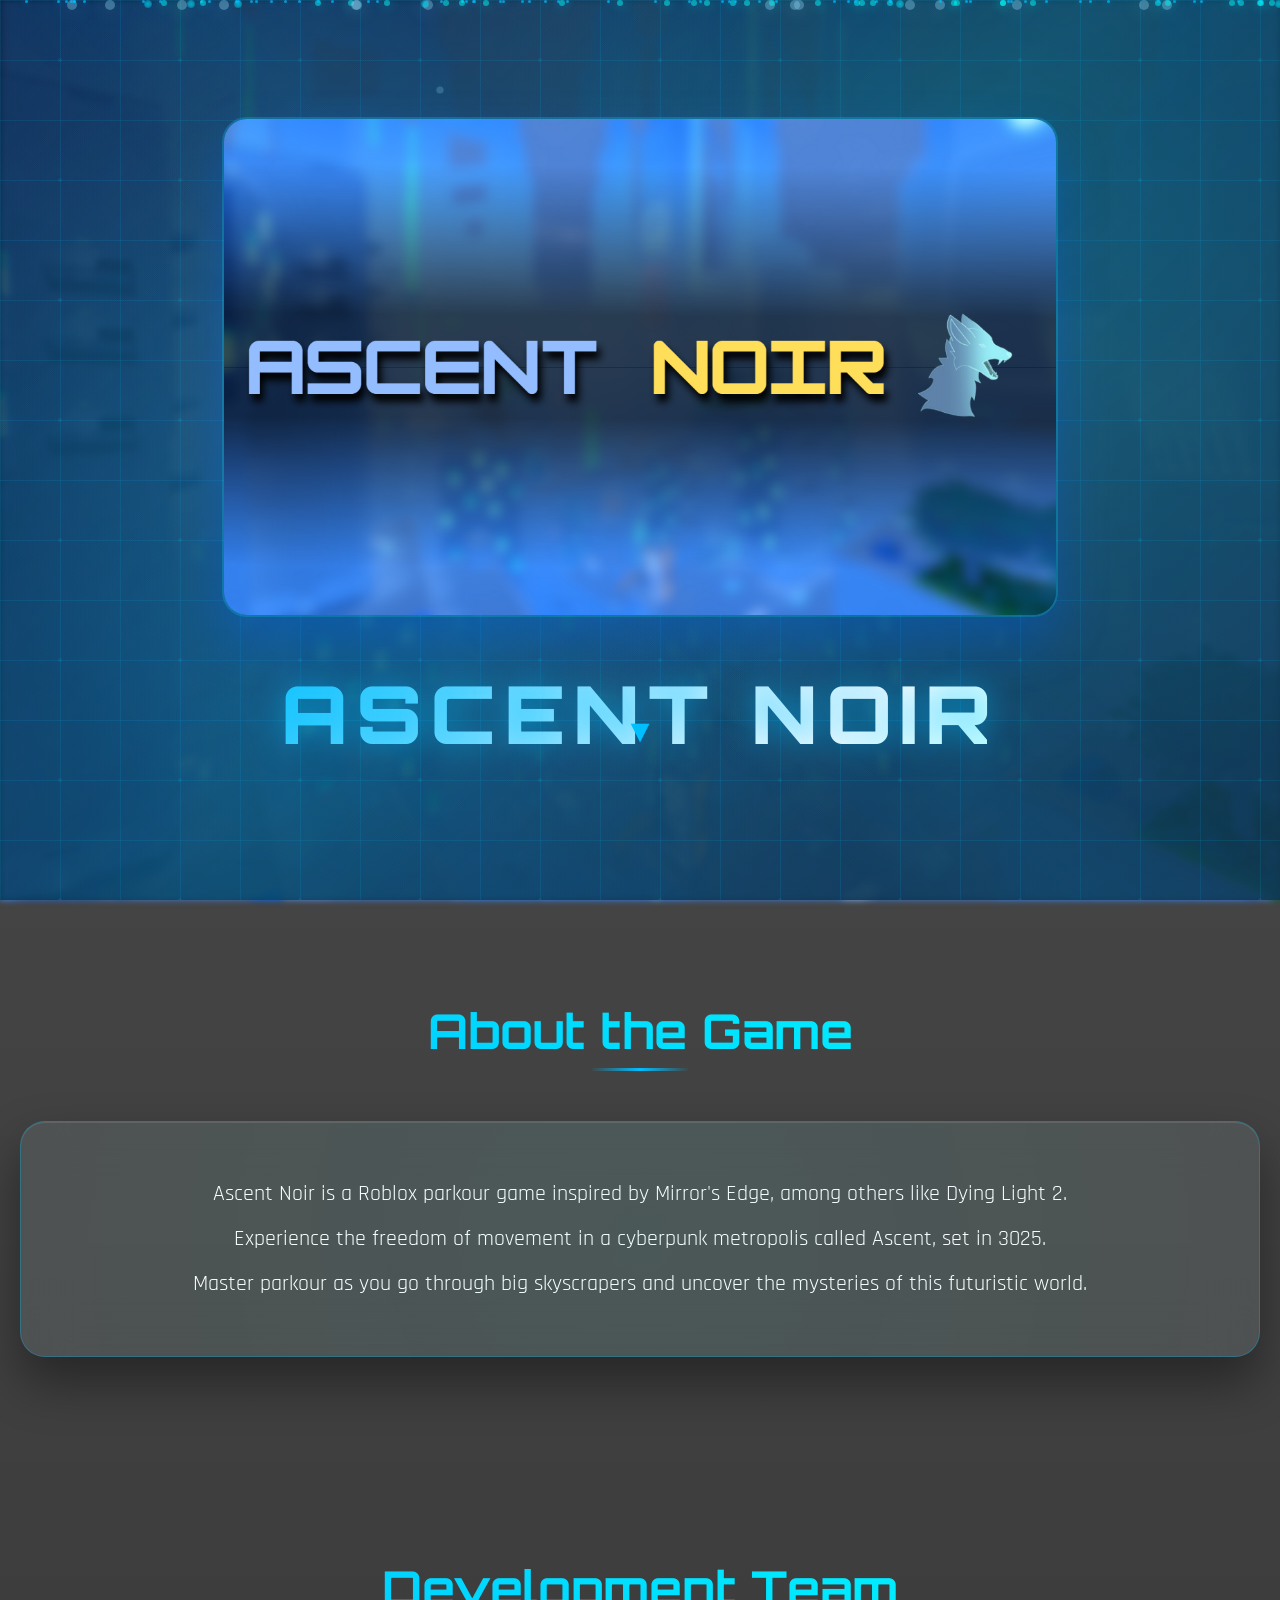
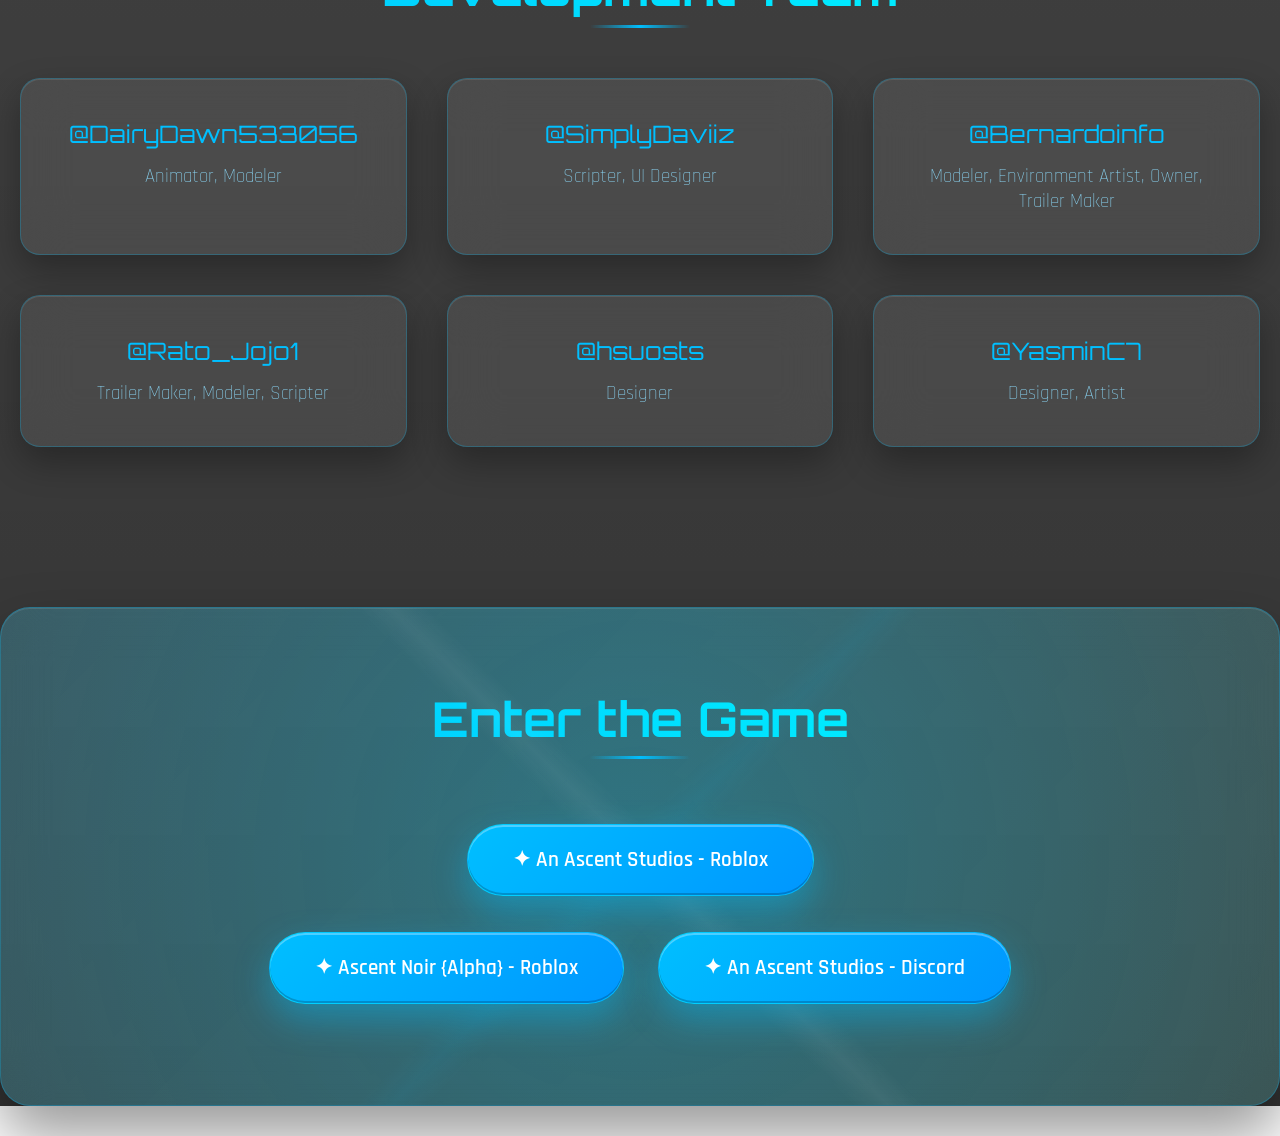
==== commit 7703738c: "Ok idk what to put bro" ====
--- a/index.html
+++ b/index.html
@@ -3,6 +3,7 @@
 <head>
     <link rel="icon" type="image/x-icon" href="image.png">
     <meta charset="UTF-8">
+    <meta name="google-adsense-account" content="ca-pub-3939042505079294">
     <meta name="viewport" content="width=device-width, initial-scale=1.0">
     <title>Ascent Noir - Parkour Game</title>
     <style>
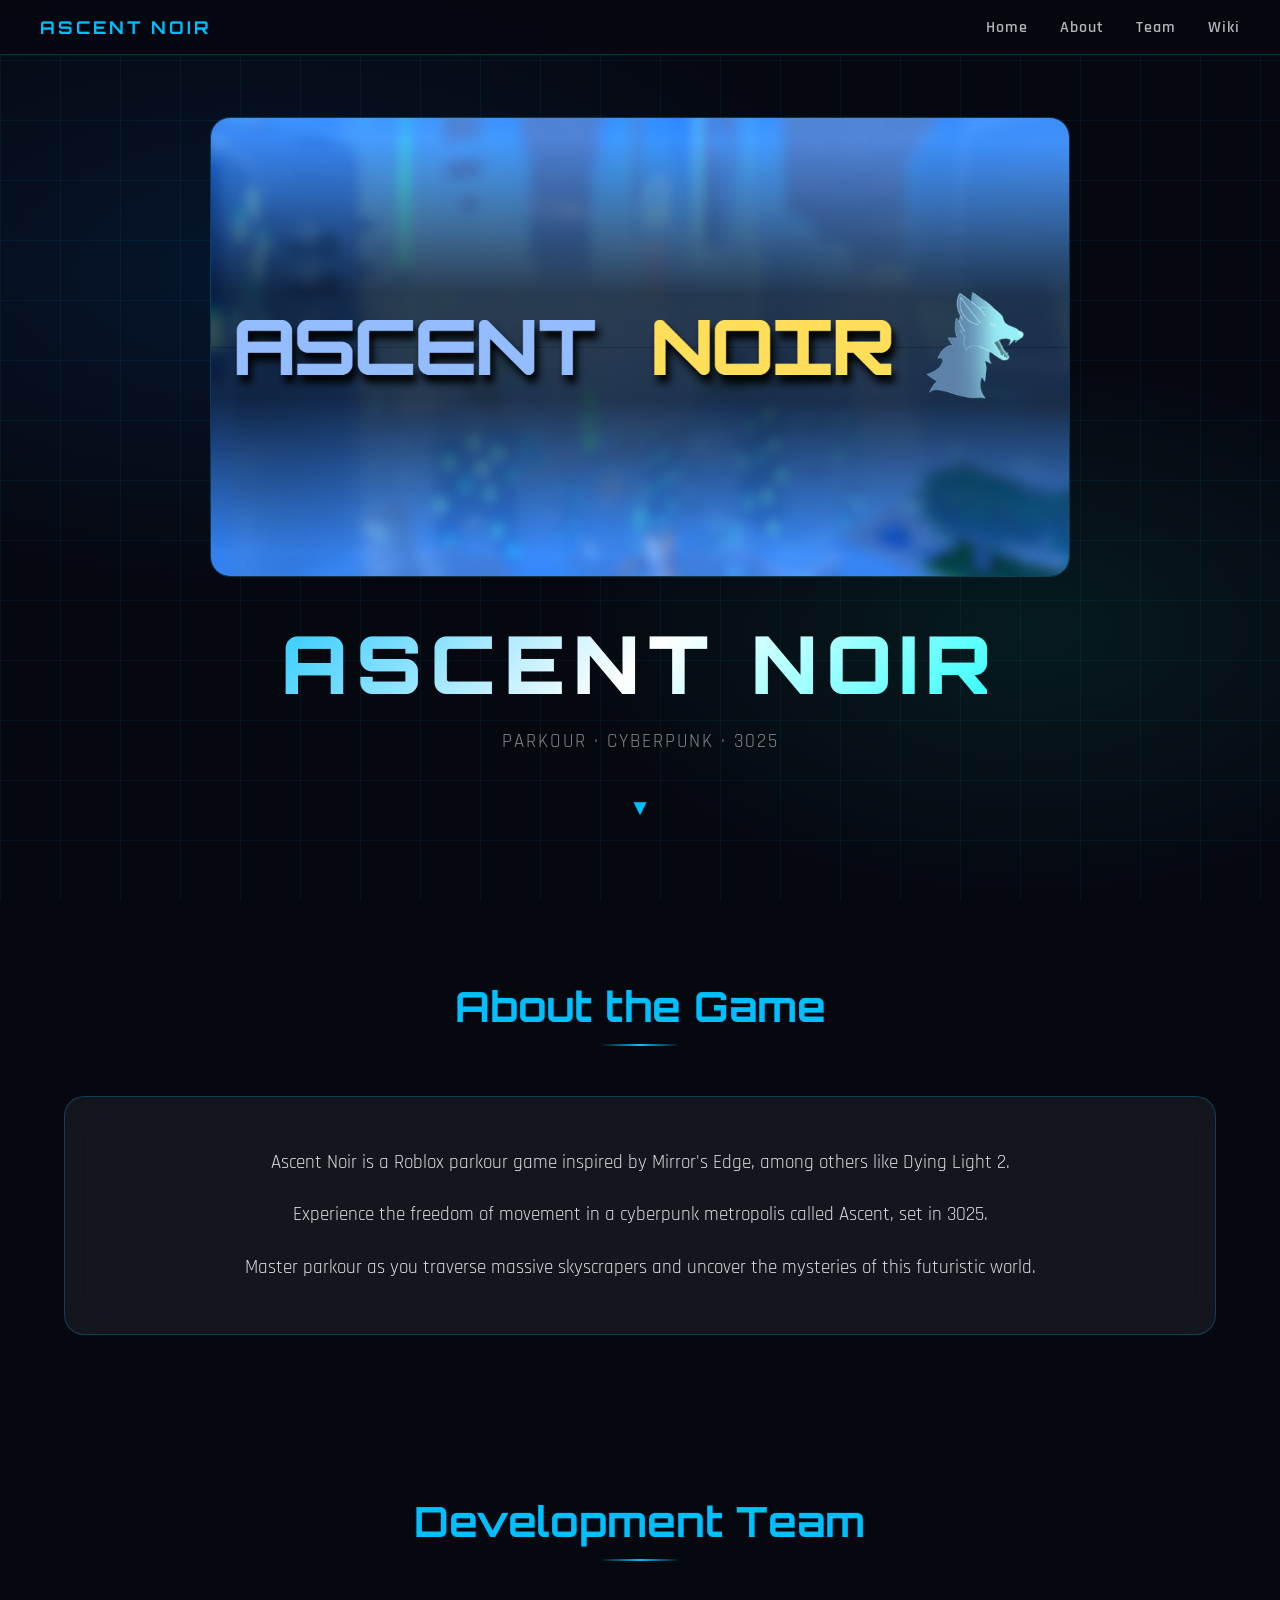
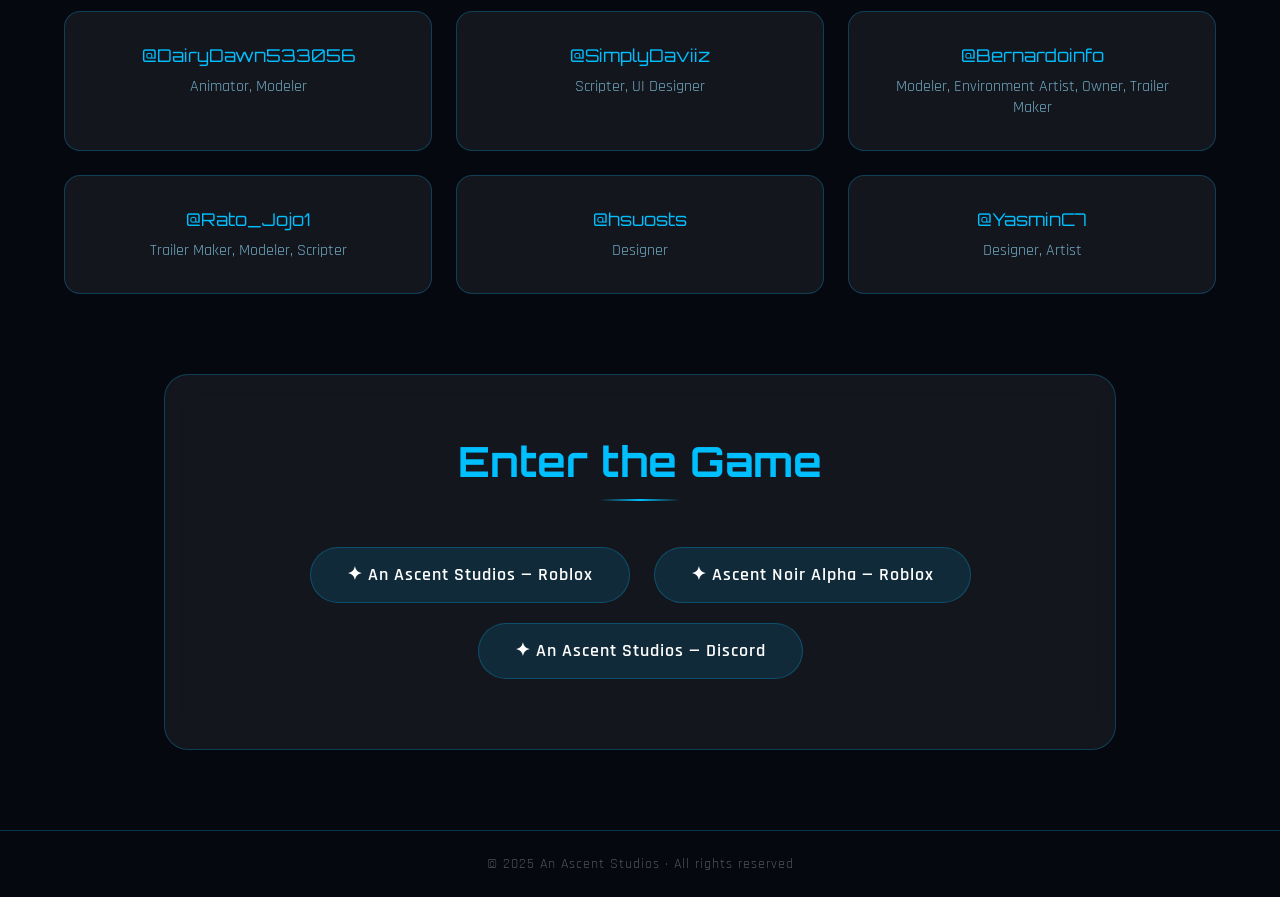
==== commit 49885e5c: "Added Wiki" ====
--- a/index.html
+++ b/index.html
@@ -1,912 +1,421 @@
 <!DOCTYPE html>
-<html lang="pt-BR">
+<html lang="en">
 <head>
-    <link rel="icon" type="image/x-icon" href="image.png">
-    <meta charset="UTF-8">
-    <meta name="google-adsense-account" content="ca-pub-3939042505079294">
-    <meta name="viewport" content="width=device-width, initial-scale=1.0">
-    <title>Ascent Noir - Parkour Game</title>
-    <style>
-        @import url('https://fonts.googleapis.com/css2?family=Orbitron:wght@400;700;900&family=Rajdhani:wght@300;400;600;700&display=swap');
-          
-        * {
-            margin: 0;
-            padding: 0;
-            box-sizing: border-box;
-        }
-
-        :root {
-            --primary-blue: #00bfff;
-            --secondary-blue: #0096ff;
-            --accent-cyan: #00ffff;
-            --dark-bg: #0a0a0a;
-            --card-bg: rgba(255, 255, 255, 0.05);
-            --glass-border: rgba(255, 255, 255, 0.1);
-            --neon-glow: 0 0 20px rgba(0, 191, 255, 0.5);
-        }
-
-        body {
-            font-family: 'Rajdhani', sans-serif;
-            background: 
-                linear-gradient(rgba(0, 0, 0, 0.7), rgba(0, 0, 0, 0.8)),
-                url('background.png') center/cover no-repeat fixed;
-            color: white;
-            overflow-x: hidden;
-            scroll-behavior: smooth;
-            position: relative;
-        }
-
-        body::before {
-            content: '';
-            position: fixed;
-            top: 0;
-            left: 0;
-            width: 100%;
-            height: 100%;
-            background: url('background.png') center/cover no-repeat fixed;
-            filter: blur(3px);
-            z-index: -2;
-        }
-
-        body::after {
-            content: '';
-            position: fixed;
-            top: 0;
-            left: 0;
-            width: 100%;
-            height: 100%;
-            background: 
-                radial-gradient(circle at 30% 40%, rgba(0, 191, 255, 0.15) 0%, transparent 50%),
-                radial-gradient(circle at 70% 60%, rgba(0, 255, 255, 0.1) 0%, transparent 50%),
-                linear-gradient(135deg, rgba(0, 0, 0, 0.6) 0%, rgba(10, 10, 10, 0.8) 100%);
-            z-index: -1;
-        }
-
-        /* Enhanced Animated Background Grid */
-        .grid-bg {
-            position: fixed;
-            top: 0;
-            left: 0;
-            width: 100%;
-            height: 100%;
-            background-image: 
-                linear-gradient(rgba(0, 191, 255, 0.15) 1px, transparent 1px),
-                linear-gradient(90deg, rgba(0, 191, 255, 0.15) 1px, transparent 1px),
-                radial-gradient(circle at 50% 50%, rgba(0, 255, 255, 0.1) 2px, transparent 2px);
-            background-size: 60px 60px, 60px 60px, 120px 120px;
-            animation: gridMove 25s linear infinite, gridPulse 8s ease-in-out infinite;
-            pointer-events: none;
-            z-index: 1;
-            opacity: 0.8;
-        }
-
-        @keyframes gridMove {
-            0% { transform: translate(0, 0); }
-            100% { transform: translate(60px, 60px); }
-        }
-
-        @keyframes gridPulse {
-            0%, 100% { opacity: 0.8; }
-            50% { opacity: 0.4; }
-        }
-
-        /* Enhanced Hero Section with Dynamic Background */
-        .hero {
-            height: 100vh;
-            position: relative;
-            display: flex;
-            align-items: center;
-            justify-content: center;
-            background: 
-                radial-gradient(circle at 20% 80%, rgba(0, 191, 255, 0.2) 0%, transparent 50%),
-                radial-gradient(circle at 80% 20%, rgba(0, 255, 255, 0.15) 0%, transparent 50%),
-                radial-gradient(circle at 40% 40%, rgba(135, 206, 235, 0.1) 0%, transparent 60%),
-                linear-gradient(135deg, rgba(15, 52, 96, 0.4) 0%, rgba(22, 83, 126, 0.6) 100%);
-            overflow: hidden;
-        }
-
-        .hero::before {
-            content: '';
-            position: absolute;
-            top: -50%;
-            left: -50%;
-            width: 200%;
-            height: 200%;
-            background: url('data:image/svg+xml,<svg xmlns="http://www.w3.org/2000/svg" viewBox="0 0 100 100"><circle cx="50" cy="50" r="0.5" fill="rgba(255,255,255,0.15)"/><circle cx="20" cy="20" r="0.3" fill="rgba(0,191,255,0.3)"/><circle cx="80" cy="80" r="0.4" fill="rgba(0,255,255,0.2)"/><circle cx="60" cy="30" r="0.2" fill="rgba(135,206,235,0.25)"/><circle cx="30" cy="70" r="0.6" fill="rgba(0,191,255,0.1)"/></svg>') repeat;
-            animation: cosmicFloat 35s ease-in-out infinite;
-            z-index: 1;
-        }
-
-        .hero::after {
-            content: '';
-            position: absolute;
-            top: 0;
-            left: 0;
-            width: 100%;
-            height: 100%;
-            background: 
-                linear-gradient(45deg, transparent 40%, rgba(0, 191, 255, 0.05) 50%, transparent 60%),
-                linear-gradient(-45deg, transparent 40%, rgba(0, 255, 255, 0.03) 50%, transparent 60%);
-            animation: lightSweep 12s ease-in-out infinite;
-            z-index: 1;
-        }
-
-        @keyframes lightSweep {
-            0%, 100% { transform: translateX(-100%) translateY(-100%); }
-            50% { transform: translateX(100%) translateY(100%); }
-        }
-
-        @keyframes cosmicFloat {
-            0%, 100% { transform: rotate(0deg) translateY(0px); }
-            33% { transform: rotate(120deg) translateY(-30px); }
-            66% { transform: rotate(240deg) translateY(30px); }
-        }
-
-        .hero-content {
-            text-align: center;
-            z-index: 2;
-            animation: heroEntrance 2s ease-out;
-            position: relative;
-        }
-
-        @keyframes heroEntrance {
-            0% {
-                opacity: 0;
-                transform: translateY(50px) scale(0.9);
-            }
-            100% {
-                opacity: 1;
-                transform: translateY(0) scale(1);
-            }
-        }
-
-        .hero-image {
-            width: 100%;
-            max-width: 900px;
-            height: 500px;
-            object-fit: cover;
-            border-radius: 25px;
-            box-shadow: 
-                0 25px 50px rgba(0, 100, 255, 0.3),
-                inset 0 1px 0 rgba(255, 255, 255, 0.1);
-            margin-bottom: 40px;
-            animation: floatingGlow 4s ease-in-out infinite;
-            border: 2px solid rgba(0, 191, 255, 0.3);
-            position: relative;
-            overflow: hidden;
-        }
-
-        .hero-image::before {
-            content: '';
-            position: absolute;
-            top: -50%;
-            left: -50%;
-            width: 200%;
-            height: 200%;
-            background: linear-gradient(45deg, transparent, rgba(255, 255, 255, 0.1), transparent);
-            animation: shimmer 3s ease-in-out infinite;
-        }
-
-        @keyframes shimmer {
-            0% { transform: translateX(-100%) translateY(-100%) rotate(45deg); }
-            100% { transform: translateX(100%) translateY(100%) rotate(45deg); }
-        }
-
-        @keyframes floatingGlow {
-            0%, 100% { 
-                transform: translateY(0px) scale(1);
-                box-shadow: 0 25px 50px rgba(0, 100, 255, 0.3), inset 0 1px 0 rgba(255, 255, 255, 0.1);
-            }
-            50% { 
-                transform: translateY(-10px) scale(1.02);
-                box-shadow: 0 35px 70px rgba(0, 150, 255, 0.5), inset 0 1px 0 rgba(255, 255, 255, 0.2);
-            }
-        }
-
-        .game-title {
-            font-family: 'Orbitron', monospace;
-            font-size: 5rem;
-            font-weight: 900;
-            background: linear-gradient(135deg, #00bfff 0%, #ffffff 25%, #00ffff 50%, #ffffff 75%, #00bfff 100%);
-            background-size: 300% 300%;
-            -webkit-background-clip: text;
-            -webkit-text-fill-color: transparent;
-            margin-bottom: 20px;
-            animation: titleAnimation 3s ease-in-out infinite, gradientShift 8s ease-in-out infinite;
-            letter-spacing: 8px;
-            text-shadow: 0 0 30px rgba(0, 191, 255, 0.5);
-        }
-
-        @keyframes gradientShift {
-            0%, 100% { background-position: 0% 50%; }
-            50% { background-position: 100% 50%; }
-        }
-
-        @keyframes titleAnimation {
-            0%, 100% { 
-                filter: drop-shadow(0 0 10px rgba(0, 191, 255, 0.5));
-                transform: scale(1);
-            }
-            50% { 
-                filter: drop-shadow(0 0 30px rgba(0, 255, 255, 0.8));
-                transform: scale(1.05);
-            }
-        }
-
-        /* Enhanced Sections */
-        .section {
-            padding: 100px 20px;
-            max-width: 1400px;
-            margin: 0 auto;
-            position: relative;
-            z-index: 2;
-        }
-
-        .section-title {
-            font-family: 'Orbitron', monospace;
-            font-size: 3rem;
-            text-align: center;
-            margin-bottom: 60px;
-            background: linear-gradient(45deg, var(--primary-blue), var(--accent-cyan));
-            -webkit-background-clip: text;
-            -webkit-text-fill-color: transparent;
-            position: relative;
-            animation: titlePulse 2s ease-in-out infinite;
-        }
-
-        .section-title::after {
-            content: '';
-            position: absolute;
-            bottom: -10px;
-            left: 50%;
-            transform: translateX(-50%);
-            width: 100px;
-            height: 3px;
-            background: linear-gradient(90deg, transparent, var(--primary-blue), transparent);
-            animation: lineGlow 2s ease-in-out infinite;
-        }
-
-        @keyframes titlePulse {
-            0%, 100% { filter: drop-shadow(0 0 5px rgba(0, 191, 255, 0.3)); }
-            50% { filter: drop-shadow(0 0 15px rgba(0, 255, 255, 0.6)); }
-        }
-
-        @keyframes lineGlow {
-            0%, 100% { box-shadow: var(--neon-glow); }
-            50% { box-shadow: 0 0 30px rgba(0, 255, 255, 0.8); }
-        }
-
-        .about-content {
-            font-size: 1.4rem;
-            line-height: 2;
-            text-align: center;
-            background: rgba(255, 255, 255, 0.08);
-            padding: 50px;
-            border-radius: 25px;
-            backdrop-filter: blur(25px) saturate(1.5);
-            border: 1px solid rgba(0, 191, 255, 0.3);
-            position: relative;
-            overflow: hidden;
-            box-shadow: 
-                0 25px 50px rgba(0, 0, 0, 0.4),
-                inset 0 1px 0 rgba(255, 255, 255, 0.1);
-        }
-
-        .about-content::before {
-            content: '';
-            position: absolute;
-            top: 0;
-            left: -100%;
-            width: 100%;
-            height: 100%;
-            background: linear-gradient(90deg, transparent, rgba(0, 191, 255, 0.1), transparent);
-            animation: scanLine 6s ease-in-out infinite;
-        }
-
-        .about-content::after {
-            content: '';
-            position: absolute;
-            top: -50%;
-            left: -50%;
-            width: 200%;
-            height: 200%;
-            background: radial-gradient(circle, rgba(0, 255, 255, 0.05) 0%, transparent 70%);
-            animation: rotateGlow 15s linear infinite;
-        }
-
-        @keyframes scanLine {
-            0% { left: -100%; }
-            100% { left: 100%; }
-        }
-
-        /* Enhanced Credit Cards */
-        .credits-grid {
-            display: grid;
-            grid-template-columns: repeat(auto-fit, minmax(350px, 1fr));
-            gap: 40px;
-            margin-top: 60px;
-        }
-
-        .credit-card {
-            background: rgba(255, 255, 255, 0.08);
-            padding: 40px;
-            border-radius: 20px;
-            text-align: center;
-            backdrop-filter: blur(25px) saturate(1.5);
-            border: 1px solid rgba(0, 191, 255, 0.25);
-            transition: all 0.5s cubic-bezier(0.25, 0.8, 0.25, 1);
-            position: relative;
-            overflow: hidden;
-            cursor: pointer;
-            box-shadow: 
-                0 15px 35px rgba(0, 0, 0, 0.3),
-                inset 0 1px 0 rgba(255, 255, 255, 0.1);
-        }
-
-        .credit-card::before {
-            content: '';
-            position: absolute;
-            top: 0;
-            left: 0;
-            right: 0;
-            bottom: 0;
-            background: 
-                linear-gradient(135deg, rgba(0, 191, 255, 0.15), rgba(0, 255, 255, 0.08)),
-                radial-gradient(circle at 50% 50%, rgba(135, 206, 235, 0.1) 0%, transparent 70%);
-            opacity: 0;
-            transition: opacity 0.5s ease;
-        }
-
-        .credit-card:hover::before {
-            opacity: 1;
-        }
-
-        .credit-card:hover {
-            transform: translateY(-20px) scale(1.08);
-            box-shadow: 
-                0 35px 70px rgba(0, 191, 255, 0.5),
-                0 0 40px rgba(0, 255, 255, 0.4),
-                inset 0 1px 0 rgba(255, 255, 255, 0.2);
-            border-color: var(--accent-cyan);
-        }
-
-        .credit-name {
-            font-family: 'Orbitron', monospace;
-            font-size: 1.5rem;
-            color: var(--primary-blue);
-            margin-bottom: 15px;
-            position: relative;
-            z-index: 2;
-            transition: color 0.3s ease;
-        }
-
-        .credit-card:hover .credit-name {
-            color: var(--accent-cyan);
-        }
-
-        .credit-role {
-            color: #87ceeb;
-            font-size: 1.2rem;
-            position: relative;
-            z-index: 2;
-            font-weight: 300;
-        }
-
-        /* Enhanced Links Section with Advanced Effects */
-        .links-section {
-            text-align: center;
-            background: 
-                linear-gradient(135deg, rgba(0, 191, 255, 0.15), rgba(0, 255, 255, 0.08)),
-                rgba(255, 255, 255, 0.08);
-            padding: 80px 40px;
-            margin-top: 60px;
-            border-radius: 30px;
-            backdrop-filter: blur(25px) saturate(1.5);
-            border: 1px solid rgba(0, 191, 255, 0.3);
-            position: relative;
-            overflow: hidden;
-            box-shadow: 
-                0 30px 60px rgba(0, 0, 0, 0.4),
-                inset 0 1px 0 rgba(255, 255, 255, 0.1);
-        }
-
-        .links-section::before {
-            content: '';
-            position: absolute;
-            top: -50%;
-            left: -50%;
-            width: 200%;
-            height: 200%;
-            background: 
-                radial-gradient(circle, rgba(0, 191, 255, 0.15) 0%, transparent 50%),
-                radial-gradient(circle, rgba(0, 255, 255, 0.1) 0%, transparent 70%);
-            animation: rotateGlow 12s linear infinite;
-        }
-
-        .links-section::after {
-            content: '';
-            position: absolute;
-            top: 0;
-            left: 0;
-            width: 100%;
-            height: 100%;
-            background: 
-                linear-gradient(45deg, transparent 48%, rgba(255, 255, 255, 0.05) 50%, transparent 52%),
-                linear-gradient(-45deg, transparent 48%, rgba(0, 191, 255, 0.05) 50%, transparent 52%);
-            animation: crossSweep 8s ease-in-out infinite;
-        }
-
-        @keyframes crossSweep {
-            0%, 100% { transform: translateX(-100%); }
-            50% { transform: translateX(100%); }
-        }
-
-        @keyframes rotateGlow {
-            0% { transform: rotate(0deg); }
-            100% { transform: rotate(360deg); }
-        }
-
-        .game-link {
-            display: inline-block;
-            background: 
-                linear-gradient(135deg, var(--primary-blue), var(--secondary-blue)),
-                linear-gradient(45deg, rgba(255, 255, 255, 0.1), transparent);
-            color: white;
-            padding: 22px 45px;
-            text-decoration: none;
-            border-radius: 50px;
-            font-size: 1.3rem;
-            font-weight: 600;
-            margin: 15px;
-            transition: all 0.5s cubic-bezier(0.25, 0.8, 0.25, 1);
-            box-shadow: 
-                0 15px 35px rgba(0, 191, 255, 0.4),
-                inset 0 2px 0 rgba(255, 255, 255, 0.3),
-                inset 0 -2px 0 rgba(0, 0, 0, 0.2);
-            position: relative;
-            z-index: 2;
-            overflow: hidden;
-            border: 1px solid rgba(0, 255, 255, 0.3);
-        }
-
-        .game-link::before {
-            content: '';
-            position: absolute;
-            top: 0;
-            left: -100%;
-            width: 100%;
-            height: 100%;
-            background: linear-gradient(90deg, transparent, rgba(255, 255, 255, 0.3), transparent);
-            transition: left 0.6s ease;
-        }
-
-        .game-link::after {
-            content: '';
-            position: absolute;
-            top: 50%;
-            left: 50%;
-            width: 0;
-            height: 0;
-            background: radial-gradient(circle, rgba(255, 255, 255, 0.3) 0%, transparent 70%);
-            transform: translate(-50%, -50%);
-            transition: all 0.5s ease;
-        }
-
-        .game-link:hover::before {
-            left: 100%;
-        }
-
-        .game-link:hover::after {
-            width: 200px;
-            height: 200px;
-        }
-
-        .game-link:hover {
-            transform: translateY(-8px) scale(1.08);
-            box-shadow: 
-                0 25px 50px rgba(0, 191, 255, 0.6),
-                0 0 40px rgba(0, 255, 255, 0.5),
-                inset 0 2px 0 rgba(255, 255, 255, 0.4);
-            background: 
-                linear-gradient(135deg, var(--secondary-blue), var(--accent-cyan)),
-                linear-gradient(45deg, rgba(255, 255, 255, 0.2), transparent);
-            border-color: var(--accent-cyan);
-        }
-
-        /* Enhanced Particles with More Variety */
-        .floating-particles {
-            position: fixed;
-            top: 0;
-            left: 0;
-            width: 100%;
-            height: 100%;
-            pointer-events: none;
-            z-index: 2;
-        }
-
-        .particle {
-            position: absolute;
-            border-radius: 50%;
-            animation: particleFloat 25s infinite linear;
-        }
-
-        .particle.small {
-            width: 3px;
-            height: 3px;
-            background: rgba(0, 191, 255, 0.7);
-            box-shadow: 0 0 6px rgba(0, 191, 255, 0.5);
-        }
-
-        .particle.medium {
-            width: 6px;
-            height: 6px;
-            background: rgba(0, 255, 255, 0.5);
-            box-shadow: 0 0 12px rgba(0, 255, 255, 0.4);
-        }
-
-        .particle.large {
-            width: 10px;
-            height: 10px;
-            background: rgba(135, 206, 235, 0.4);
-            box-shadow: 0 0 20px rgba(135, 206, 235, 0.3);
-        }
-
-        .particle.glow {
-            width: 8px;
-            height: 8px;
-            background: radial-gradient(circle, rgba(0, 191, 255, 0.8) 0%, rgba(0, 255, 255, 0.4) 50%, transparent 100%);
-            animation: particleFloat 20s infinite linear, particleGlow 3s ease-in-out infinite;
-        }
-
-        @keyframes particleGlow {
-            0%, 100% { transform: scale(1); filter: brightness(1); }
-            50% { transform: scale(1.5); filter: brightness(1.5); }
-        }
-
-        @keyframes particleFloat {
-            0% {
-                transform: translateY(100vh) translateX(0px) rotate(0deg);
-                opacity: 0;
-            }
-            10% {
-                opacity: 1;
-            }
-            90% {
-                opacity: 1;
-            }
-            100% {
-                transform: translateY(-100px) translateX(50px) rotate(360deg);
-                opacity: 0;
-            }
-        }
-
-        /* Scroll Indicators */
-        .scroll-indicator {
-            position: absolute;
-            bottom: 30px;
-            left: 50%;
-            transform: translateX(-50%);
-            color: var(--primary-blue);
-            animation: bounce 2s infinite;
-            font-size: 2rem;
-        }
-
-        @keyframes bounce {
-            0%, 20%, 50%, 80%, 100% {
-                transform: translateX(-50%) translateY(0);
-            }
-            40% {
-                transform: translateX(-50%) translateY(-10px);
-            }
-            60% {
-                transform: translateX(-50%) translateY(-5px);
-            }
-        }
-
-        /* Responsive Design */
-        @media (max-width: 768px) {
-            .game-title {
-                font-size: 3rem;
-                letter-spacing: 4px;
-            }
-            
-            .hero-image {
-                height: 300px;
-                max-width: 95%;
-            }
-            
-            .section-title {
-                font-size: 2.2rem;
-            }
-            
-            .about-content {
-                font-size: 1.2rem;
-                padding: 30px;
-            }
-
-            .credits-grid {
-                grid-template-columns: 1fr;
-                gap: 25px;
-            }
-
-            .credit-card {
-                padding: 30px;
-            }
-        }
-
-        /* Intersection Observer Animations */
-        .fade-in {
-            opacity: 0;
-            transform: translateY(30px);
-            transition: all 0.8s ease-out;
-        }
-
-        .fade-in.visible {
-            opacity: 1;
-            transform: translateY(0);
-        }
-
-        .slide-left {
-            opacity: 0;
-            transform: translateX(-50px);
-            transition: all 0.8s ease-out;
-        }
-
-        .slide-left.visible {
-            opacity: 1;
-            transform: translateX(0);
-        }
-
-        .slide-right {
-            opacity: 0;
-            transform: translateX(50px);
-            transition: all 0.8s ease-out;
-        }
-
-        .slide-right.visible {
-            opacity: 1;
-            transform: translateX(0);
-        }
-    </style>
+  <link rel="icon" type="image/x-icon" href="image.png">
+  <meta charset="UTF-8">
+  <meta name="viewport" content="width=device-width, initial-scale=1.0">
+  <title>Ascent Noir - Parkour Game</title>
+  <link rel="preconnect" href="https://fonts.googleapis.com">
+  <link rel="preconnect" href="https://fonts.gstatic.com" crossorigin>
+  <link href="https://fonts.googleapis.com/css2?family=Orbitron:wght@700;900&family=Rajdhani:wght@400;600&display=swap" rel="stylesheet">
+  <style>
+    *, *::before, *::after { margin: 0; padding: 0; box-sizing: border-box; }
+
+    :root {
+      --blue: #00bfff;
+      --cyan: #00ffff;
+      --dark: #060810;
+      --glass: rgba(255,255,255,0.06);
+      --border: rgba(0,191,255,0.25);
+    }
+
+    html { scroll-behavior: smooth; }
+
+    body {
+      font-family: 'Rajdhani', sans-serif;
+      background: var(--dark);
+      color: #fff;
+      overflow-x: hidden;
+    }
+
+    /* ── OPTIMIZED BACKGROUND ── */
+    .bg-layer {
+      position: fixed;
+      inset: 0;
+      z-index: 0;
+      background:
+        radial-gradient(ellipse 80% 60% at 20% 30%, rgba(0,120,255,0.12) 0%, transparent 60%),
+        radial-gradient(ellipse 60% 50% at 80% 70%, rgba(0,255,200,0.08) 0%, transparent 60%),
+        var(--dark);
+      pointer-events: none;
+    }
+
+    /* Subtle grid — GPU-friendly, no animation */
+    .bg-grid {
+      position: fixed;
+      inset: 0;
+      z-index: 0;
+      background-image:
+        linear-gradient(rgba(0,191,255,0.07) 1px, transparent 1px),
+        linear-gradient(90deg, rgba(0,191,255,0.07) 1px, transparent 1px);
+      background-size: 60px 60px;
+      pointer-events: none;
+    }
+
+    /* ── NAV ── */
+    nav {
+      position: fixed;
+      top: 0; left: 0; right: 0;
+      z-index: 100;
+      display: flex;
+      align-items: center;
+      justify-content: space-between;
+      padding: 16px 40px;
+      background: rgba(6,8,16,0.85);
+      backdrop-filter: blur(12px);
+      border-bottom: 1px solid var(--border);
+    }
+
+    .nav-logo {
+      font-family: 'Orbitron', monospace;
+      font-size: 1.1rem;
+      font-weight: 700;
+      color: var(--blue);
+      text-decoration: none;
+      letter-spacing: 3px;
+    }
+
+    .nav-links { display: flex; gap: 32px; list-style: none; }
+
+    .nav-links a {
+      color: rgba(255,255,255,0.7);
+      text-decoration: none;
+      font-size: 1rem;
+      font-weight: 600;
+      letter-spacing: 1px;
+      transition: color 0.2s;
+    }
+
+    .nav-links a:hover { color: var(--cyan); }
+
+    /* ── HERO ── */
+    .hero {
+      position: relative;
+      z-index: 1;
+      min-height: 100vh;
+      display: flex;
+      align-items: center;
+      justify-content: center;
+      text-align: center;
+      padding: 80px 20px 40px;
+    }
+
+    .hero-content { max-width: 900px; width: 100%; }
+
+    .hero-image {
+      width: 100%;
+      max-width: 860px;
+      height: 460px;
+      object-fit: cover;
+      border-radius: 20px;
+      border: 1px solid var(--border);
+      margin-bottom: 36px;
+      display: block;
+      margin-inline: auto;
+    }
+
+    .game-title {
+      font-family: 'Orbitron', monospace;
+      font-size: clamp(2.5rem, 8vw, 5rem);
+      font-weight: 900;
+      letter-spacing: 8px;
+      background: linear-gradient(135deg, var(--blue) 0%, #fff 50%, var(--cyan) 100%);
+      -webkit-background-clip: text;
+      -webkit-text-fill-color: transparent;
+      background-clip: text;
+      margin-bottom: 16px;
+    }
+
+    .hero-sub {
+      font-size: 1.2rem;
+      color: rgba(255,255,255,0.5);
+      letter-spacing: 2px;
+      margin-bottom: 40px;
+    }
+
+    .scroll-arrow {
+      display: inline-block;
+      color: var(--blue);
+      font-size: 1.4rem;
+      animation: bounce 2.5s ease-in-out infinite;
+    }
+
+    @keyframes bounce {
+      0%, 100% { transform: translateY(0); }
+      50% { transform: translateY(10px); }
+    }
+
+    /* ── SECTIONS ── */
+    .section {
+      position: relative;
+      z-index: 1;
+      max-width: 1200px;
+      margin: 0 auto;
+      padding: 80px 24px;
+    }
+
+    .section-title {
+      font-family: 'Orbitron', monospace;
+      font-size: clamp(1.6rem, 4vw, 2.6rem);
+      text-align: center;
+      margin-bottom: 50px;
+      color: var(--blue);
+      position: relative;
+    }
+
+    .section-title::after {
+      content: '';
+      display: block;
+      width: 80px;
+      height: 2px;
+      background: linear-gradient(90deg, transparent, var(--blue), transparent);
+      margin: 12px auto 0;
+    }
+
+    /* ── ABOUT ── */
+    .about-box {
+      background: var(--glass);
+      border: 1px solid var(--border);
+      border-radius: 20px;
+      padding: 48px 40px;
+      backdrop-filter: blur(16px);
+      font-size: 1.2rem;
+      line-height: 1.9;
+      text-align: center;
+      color: rgba(255,255,255,0.85);
+    }
+
+    .about-box p + p { margin-top: 16px; }
+
+    /* ── CREDITS ── */
+    .credits-grid {
+      display: grid;
+      grid-template-columns: repeat(auto-fit, minmax(280px, 1fr));
+      gap: 24px;
+    }
+
+    .credit-card {
+      background: var(--glass);
+      border: 1px solid var(--border);
+      border-radius: 16px;
+      padding: 32px 28px;
+      text-align: center;
+      transition: transform 0.3s, border-color 0.3s, box-shadow 0.3s;
+      cursor: default;
+    }
+
+    .credit-card:hover {
+      transform: translateY(-8px);
+      border-color: var(--cyan);
+      box-shadow: 0 20px 40px rgba(0,191,255,0.2);
+    }
+
+    .credit-name {
+      font-family: 'Orbitron', monospace;
+      font-size: 1.1rem;
+      color: var(--blue);
+      margin-bottom: 10px;
+    }
+
+    .credit-role {
+      font-size: 1rem;
+      color: rgba(135,206,235,0.8);
+      font-weight: 400;
+    }
+
+    /* ── LINKS ── */
+    .links-section {
+      position: relative;
+      z-index: 1;
+      max-width: 1000px;
+      margin: 0 auto 80px;
+      padding: 0 24px;
+      text-align: center;
+    }
+
+    .links-box {
+      background: var(--glass);
+      border: 1px solid var(--border);
+      border-radius: 24px;
+      padding: 60px 40px;
+      backdrop-filter: blur(16px);
+    }
+
+    .game-link {
+      display: inline-block;
+      background: rgba(0,191,255,0.12);
+      color: #fff;
+      padding: 16px 36px;
+      text-decoration: none;
+      border-radius: 50px;
+      font-size: 1.1rem;
+      font-weight: 600;
+      margin: 10px;
+      border: 1px solid var(--border);
+      transition: background 0.25s, border-color 0.25s, transform 0.25s, box-shadow 0.25s;
+      letter-spacing: 1px;
+    }
+
+    .game-link:hover {
+      background: rgba(0,191,255,0.25);
+      border-color: var(--cyan);
+      transform: translateY(-4px);
+      box-shadow: 0 12px 30px rgba(0,191,255,0.3);
+    }
+
+    /* ── FADE-IN ── */
+    .fade-up {
+      opacity: 0;
+      transform: translateY(24px);
+      transition: opacity 0.6s ease, transform 0.6s ease;
+    }
+
+    .fade-up.visible {
+      opacity: 1;
+      transform: translateY(0);
+    }
+
+    /* ── FOOTER ── */
+    footer {
+      position: relative;
+      z-index: 1;
+      text-align: center;
+      padding: 24px;
+      border-top: 1px solid var(--border);
+      color: rgba(255,255,255,0.3);
+      font-size: 0.9rem;
+      letter-spacing: 1px;
+    }
+
+    /* ── MOBILE ── */
+    @media (max-width: 600px) {
+      nav { padding: 14px 20px; }
+      .nav-links { gap: 18px; }
+      .nav-links a { font-size: 0.85rem; }
+      .hero-image { height: 220px; }
+      .about-box { padding: 28px 20px; font-size: 1.05rem; }
+      .credit-card { padding: 24px 20px; }
+      .links-box { padding: 40px 20px; }
+      .game-link { font-size: 0.95rem; padding: 13px 24px; display: block; margin: 10px 0; }
+    }
+  </style>
 </head>
 <body>
-    <div class="grid-bg"></div>
-    <div class="floating-particles" id="particles"></div>
-
-    <audio id="bgmusic" autoplay loop>
-    <source src="maintheme.mp3" type="audio/mpeg">
+
+<div class="bg-layer"></div>
+<div class="bg-grid"></div>
+
+<!-- Audio (user must interact first for autoplay) -->
+<audio id="bgmusic" loop>
+  <source src="maintheme.mp3" type="audio/mpeg">
 </audio>
 
+<nav>
+  <a href="index.html" class="nav-logo">ASCENT NOIR</a>
+  <ul class="nav-links">
+    <li><a href="index.html">Home</a></li>
+    <li><a href="#about">About</a></li>
+    <li><a href="#team">Team</a></li>
+    <li><a href="wiki.html">Wiki</a></li>
+  </ul>
+</nav>
+
+<!-- HERO -->
+<section class="hero">
+  <div class="hero-content">
+    <img src="banner.png" alt="Ascent Noir Banner" class="hero-image" id="heroImage">
+    <h1 class="game-title">ASCENT NOIR</h1>
+    <p class="hero-sub">PARKOUR · CYBERPUNK · 3025</p>
+    <span class="scroll-arrow">▼</span>
+  </div>
+</section>
+
+<!-- ABOUT -->
+<section class="section" id="about">
+  <h2 class="section-title fade-up">About the Game</h2>
+  <div class="about-box fade-up">
+    <p>Ascent Noir is a Roblox parkour game inspired by Mirror's Edge, among others like Dying Light 2.</p>
+    <p>Experience the freedom of movement in a cyberpunk metropolis called Ascent, set in 3025.</p>
+    <p>Master parkour as you traverse massive skyscrapers and uncover the mysteries of this futuristic world.</p>
+  </div>
+</section>
+
+<!-- TEAM -->
+<section class="section" id="team">
+  <h2 class="section-title fade-up">Development Team</h2>
+  <div class="credits-grid">
+    <div class="credit-card fade-up">
+      <div class="credit-name">@DairyDawn533056</div>
+      <div class="credit-role">Animator, Modeler</div>
+    </div>
+    <div class="credit-card fade-up">
+      <div class="credit-name">@SimplyDaviiz</div>
+      <div class="credit-role">Scripter, UI Designer</div>
+    </div>
+    <div class="credit-card fade-up">
+      <div class="credit-name">@Bernardoinfo</div>
+      <div class="credit-role">Modeler, Environment Artist, Owner, Trailer Maker</div>
+    </div>
+    <div class="credit-card fade-up">
+      <div class="credit-name">@Rato_Jojo1</div>
+      <div class="credit-role">Trailer Maker, Modeler, Scripter</div>
+    </div>
+    <div class="credit-card fade-up">
+      <div class="credit-name">@hsuosts</div>
+      <div class="credit-role">Designer</div>
+    </div>
+    <div class="credit-card fade-up">
+      <div class="credit-name">@YasminC7</div>
+      <div class="credit-role">Designer, Artist</div>
+    </div>
+  </div>
+</section>
+
+<!-- LINKS -->
+<div class="links-section fade-up">
+  <div class="links-box">
+    <h2 class="section-title" style="margin-bottom: 36px;">Enter the Game</h2>
+    <a href="https://www.roblox.com/communities/35277968/An-Ascent-Studios#!/about" class="game-link" target="_blank" rel="noopener">
+      ✦ An Ascent Studios — Roblox
+    </a>
+    <a href="https://www.roblox.com/games/123368294754191/Ascent-Noir-Alpha" class="game-link" target="_blank" rel="noopener">
+      ✦ Ascent Noir Alpha — Roblox
+    </a>
+    <a href="https://discord.gg/hmKfD2C4xG" class="game-link" target="_blank" rel="noopener">
+      ✦ An Ascent Studios — Discord
+    </a>
+  </div>
+</div>
+
+<footer>© 2025 An Ascent Studios · All rights reserved</footer>
+
 <script>
-    const audio = document.getElementById('bgmusic');
-
-    // Restore saved time
-    audio.currentTime = localStorage.getItem('musicTime') || 0;
-    audio.volume = 0.2;
-
-    // Update time periodically
-    setInterval(() => {
-        localStorage.setItem('musicTime', audio.currentTime);
-    }, 1000);
+  // Audio: play on first interaction
+  const audio = document.getElementById('bgmusic');
+  audio.volume = 0.2;
+  try { audio.currentTime = parseFloat(localStorage.getItem('musicTime') || 0); } catch(e){}
+
+  const playAudio = () => {
+    audio.play().catch(() => {});
+    document.removeEventListener('click', playAudio);
+    document.removeEventListener('keydown', playAudio);
+  };
+  document.addEventListener('click', playAudio);
+  document.addEventListener('keydown', playAudio);
+
+  setInterval(() => {
+    try { localStorage.setItem('musicTime', audio.currentTime); } catch(e){}
+  }, 2000);
+
+  // Hero image fallback
+  document.getElementById('heroImage').onerror = function() { this.style.display = 'none'; };
+
+  // Scroll animations
+  const observer = new IntersectionObserver(entries => {
+    entries.forEach(e => { if (e.isIntersecting) e.target.classList.add('visible'); });
+  }, { threshold: 0.1 });
+
+  document.querySelectorAll('.fade-up').forEach(el => observer.observe(el));
 </script>
-
-    
-    <section class="hero">
-        <div class="hero-content">
-            <img src="banner.png" alt="Ascent Noir Logo" class="hero-image" id="heroImage">
-            <h1 class="game-title">ASCENT NOIR</h1>
-            <div class="scroll-indicator">▼</div>
-        </div>
-    </section>
-
-    <section class="section">
-        <h2 class="section-title slide-left">About the Game</h2>
-        <div class="about-content slide-right">
-            <p>Ascent Noir is a Roblox parkour game inspired by Mirror's Edge, among others like Dying Light 2.</p>
-            <p>Experience the freedom of movement in a cyberpunk metropolis called Ascent, set in 3025.</p>
-            <p>Master parkour as you go through big skyscrapers and uncover the mysteries of this futuristic world.</p>
-        </div>
-    </section>
-
-    <section class="section">
-        <h2 class="section-title slide-left">Development Team</h2>
-        <div class="credits-grid">
-            <div class="credit-card fade-in">
-                <div class="credit-name">@DairyDawn533056</div>
-                <div class="credit-role">Animator, Modeler</div>
-            </div>
-            <div class="credit-card fade-in">
-                <div class="credit-name">@SimplyDaviiz</div>
-                <div class="credit-role">Scripter, UI Designer</div>
-            </div>
-            <div class="credit-card fade-in">
-                <div class="credit-name">@Bernardoinfo</div>
-                <div class="credit-role">Modeler, Environment Artist, Owner, Trailer Maker</div>
-            </div>
-            <div class="credit-card fade-in">
-                <div class="credit-name">@Rato_Jojo1</div>
-                <div class="credit-role">Trailer Maker, Modeler, Scripter</div>
-            </div>
-            <div class="credit-card fade-in">
-                <div class="credit-name">@hsuosts</div>
-                <div class="credit-role">Designer</div>
-            </div>
-            <div class="credit-card fade-in">
-                <div class="credit-name">@YasminC7</div>
-                <div class="credit-role">Designer, Artist</div>
-            </div>
-        </div>
-    </section>
-
-    <section class="links-section fade-in">
-        <h2 class="section-title">Enter the Game</h2>
-        <a href="https://www.roblox.com/communities/35277968/An-Ascent-Studios#!/about" class="game-link" target="_blank">
-            ✦ An Ascent Studios - Roblox
-        </a>
-        <br>
-        <a href="https://www.roblox.com/games/123368294754191/Ascent-Noir-Alpha" class="game-link" target="_blank">
-            ✦ Ascent Noir {Alpha} - Roblox
-        </a>
-        <a href="https://discord.gg/hmKfD2C4xG" class="game-link" target="_blank">
-            ✦ An Ascent Studios - Discord
-        </a>
-    </section>
-
-    <script>
-        class ParticleSystem {
-            constructor() {
-                this.container = document.getElementById('particles');
-                this.particles = [];
-                this.particleCount = 100;
-            }
-
-            createParticle() {
-                const particle = document.createElement('div');
-                const size = Math.random();
-                const glowChance = Math.random();
-                
-                if (glowChance < 0.1) {
-                    particle.className = 'particle glow';
-                } else if (size < 0.5) {
-                    particle.className = 'particle small';
-                } else if (size < 0.8) {
-                    particle.className = 'particle medium';
-                } else {
-                    particle.className = 'particle large';
-                }
-
-                particle.style.left = Math.random() * 100 + '%';
-                particle.style.animationDelay = Math.random() * 25 + 's';
-                particle.style.animationDuration = (Math.random() * 20 + 20) + 's';
-                
-                // Add random horizontal drift
-                const drift = (Math.random() - 0.5) * 100;
-                particle.style.setProperty('--drift', drift + 'px');
-                
-                this.container.appendChild(particle);
-                this.particles.push(particle);
-            }
-
-            init() {
-                for (let i = 0; i < this.particleCount; i++) {
-                    this.createParticle();
-                }
-            }
-        }
-
-        class ScrollAnimations {
-            constructor() {
-                this.elements = document.querySelectorAll('.fade-in, .slide-left, .slide-right');
-                this.observer = new IntersectionObserver(this.handleIntersection.bind(this), {
-                    threshold: 0.1,
-                    rootMargin: '0px 0px -50px 0px'
-                });
-            }
-
-            handleIntersection(entries) {
-                entries.forEach(entry => {
-                    if (entry.isIntersecting) {
-                        entry.target.classList.add('visible');
-                    }
-                });
-            }
-
-            init() {
-                this.elements.forEach(element => {
-                    this.observer.observe(element);
-                });
-            }
-        }
-
-        class MouseEffects {
-            constructor() {
-                this.hero = document.querySelector('.hero');
-                this.heroContent = document.querySelector('.hero-content');
-            }
-
-            init() {
-                this.hero.addEventListener('mousemove', (e) => {
-                    const rect = this.hero.getBoundingClientRect();
-                    const x = e.clientX - rect.left;
-                    const y = e.clientY - rect.top;
-                    
-                    const moveX = (x / rect.width - 0.5) * 20;
-                    const moveY = (y / rect.height - 0.5) * 20;
-                    
-                    this.heroContent.style.transform = `translate(${moveX}px, ${moveY}px)`;
-                });
-
-                this.hero.addEventListener('mouseleave', () => {
-                    this.heroContent.style.transform = 'translate(0, 0)';
-                });
-            }
-        }
-
-        class SmoothScroll {
-            constructor() {
-                this.links = document.querySelectorAll('a[href^="#"]');
-            }
-
-            init() {
-                this.links.forEach(link => {
-                    link.addEventListener('click', (e) => {
-                        e.preventDefault();
-                        const target = document.querySelector(link.getAttribute('href'));
-                        if (target) {
-                            target.scrollIntoView({
-                                behavior: 'smooth',
-                                block: 'start'
-                            });
-                        }
-                    });
-                });
-            }
-        }
-
-        // Initialize all systems
-        document.addEventListener('DOMContentLoaded', () => {
-            const particleSystem = new ParticleSystem();
-            const scrollAnimations = new ScrollAnimations();
-            const mouseEffects = new MouseEffects();
-            const smoothScroll = new SmoothScroll();
-
-            particleSystem.init();
-            scrollAnimations.init();
-            mouseEffects.init();
-            smoothScroll.init();
-
-            // Hero image error handling
-            const heroImage = document.getElementById('heroImage');
-            heroImage.onerror = function() {
-                this.style.display = 'none';
-            };
-        });
-
-        // Function to update hero image (maintaining compatibility)
-        function updateHeroImage(imageSrc) {
-            const heroImage = document.getElementById('heroImage');
-            heroImage.src = imageSrc;
-        }
-
-        // Add performance optimization
-        if ('requestIdleCallback' in window) {
-            requestIdleCallback(() => {
-                // Add additional particle effects during idle time
-                const additionalParticles = 20;
-                const particlesContainer = document.getElementById('particles');
-                
-                for (let i = 0; i < additionalParticles; i++) {
-                    setTimeout(() => {
-                        const particle = document.createElement('div');
-                        particle.className = 'particle small';
-                        particle.style.left = Math.random() * 100 + '%';
-                        particle.style.animationDelay = Math.random() * 20 + 's';
-                        particle.style.animationDuration = (Math.random() * 10 + 20) + 's';
-                        particlesContainer.appendChild(particle);
-                    }, i * 100);
-                }
-            });
-        }
-    </script>
 </body>
 </html>
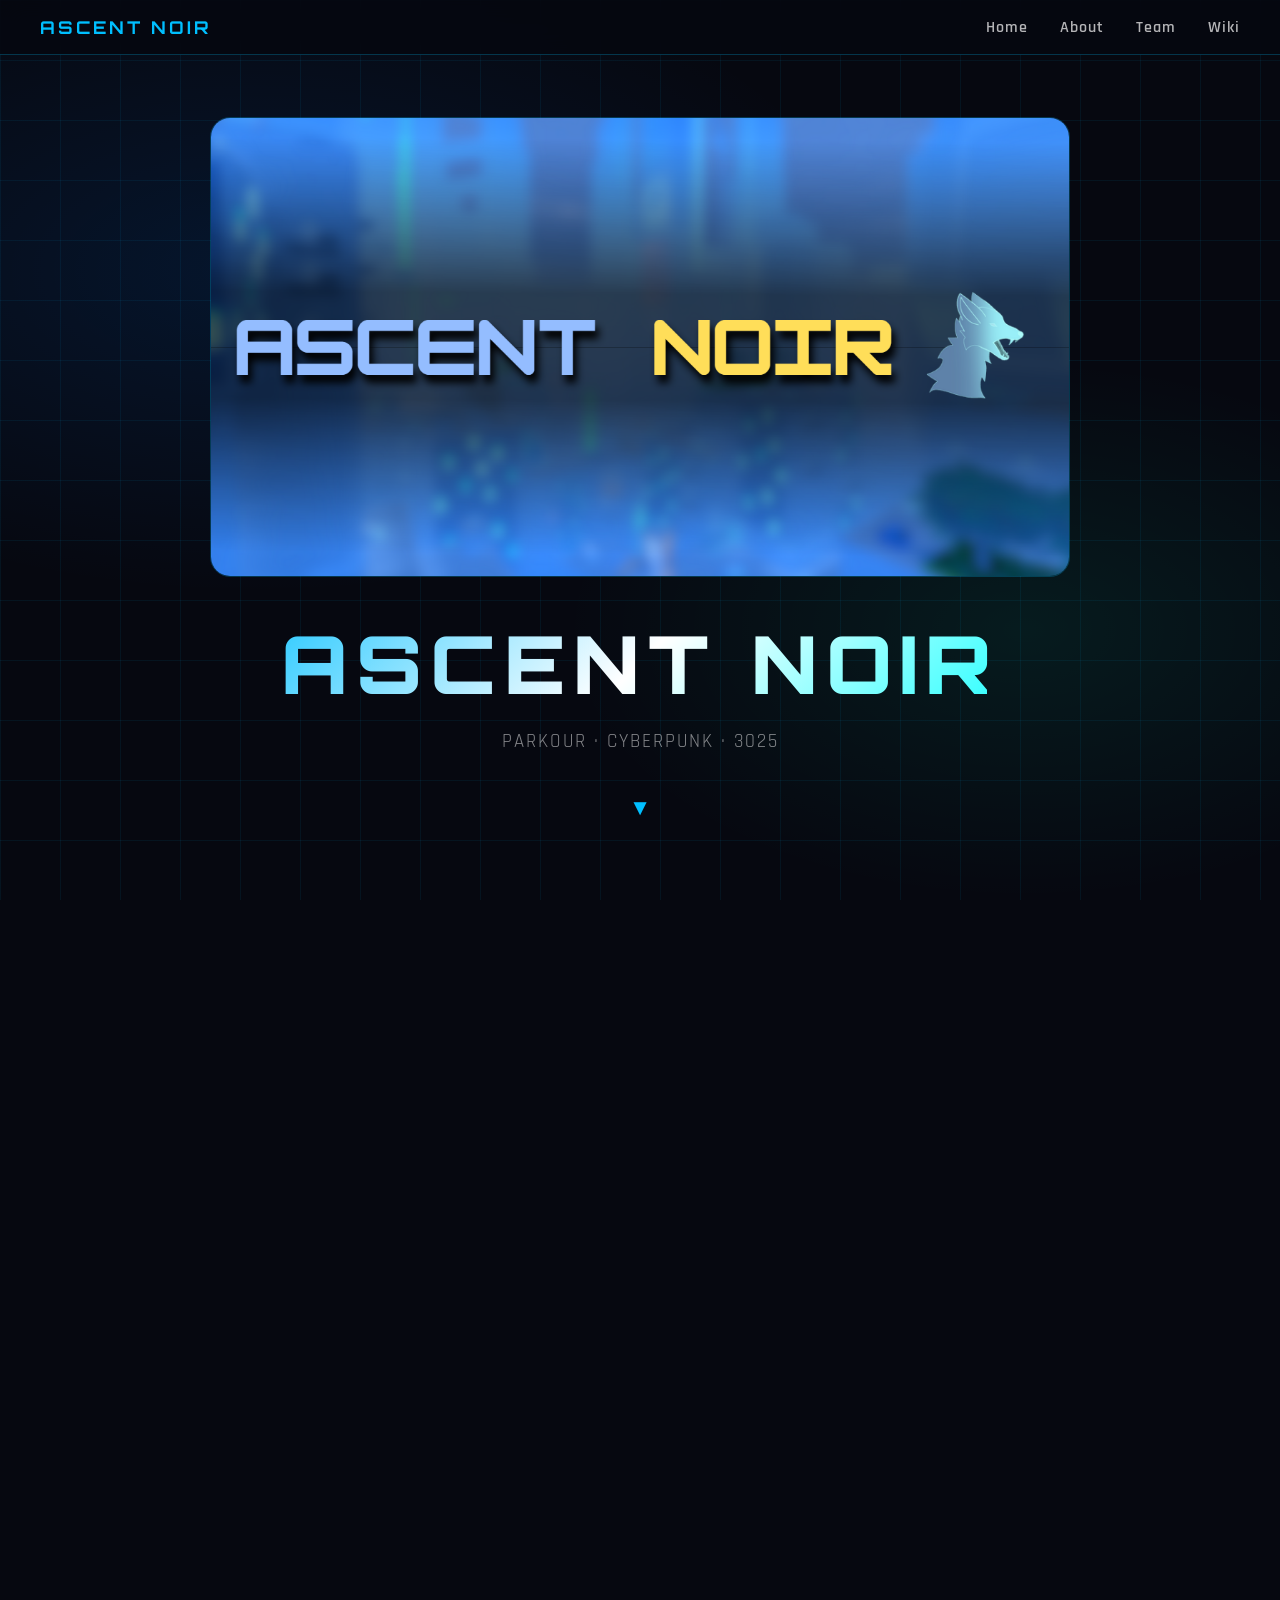
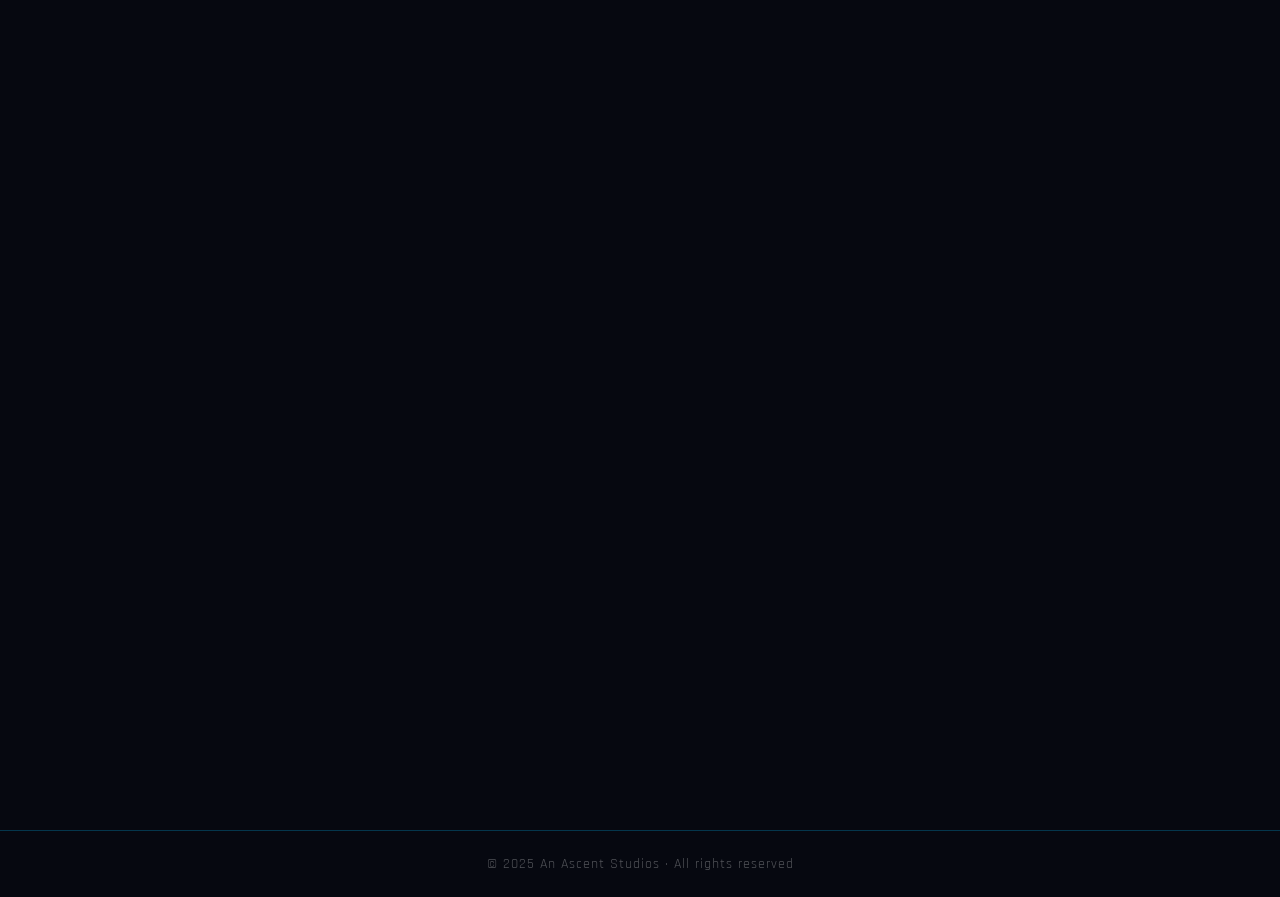
==== commit 94f78f21: "2" ====
--- a/index.html
+++ b/index.html
@@ -306,9 +306,7 @@
 <div class="bg-grid"></div>
 
 <!-- Audio (user must interact first for autoplay) -->
-<audio id="bgmusic" loop>
-  <source src="maintheme.mp3" type="audio/mpeg">
-</audio>
+
 
 <nav>
   <a href="index.html" class="nav-logo">ASCENT NOIR</a>
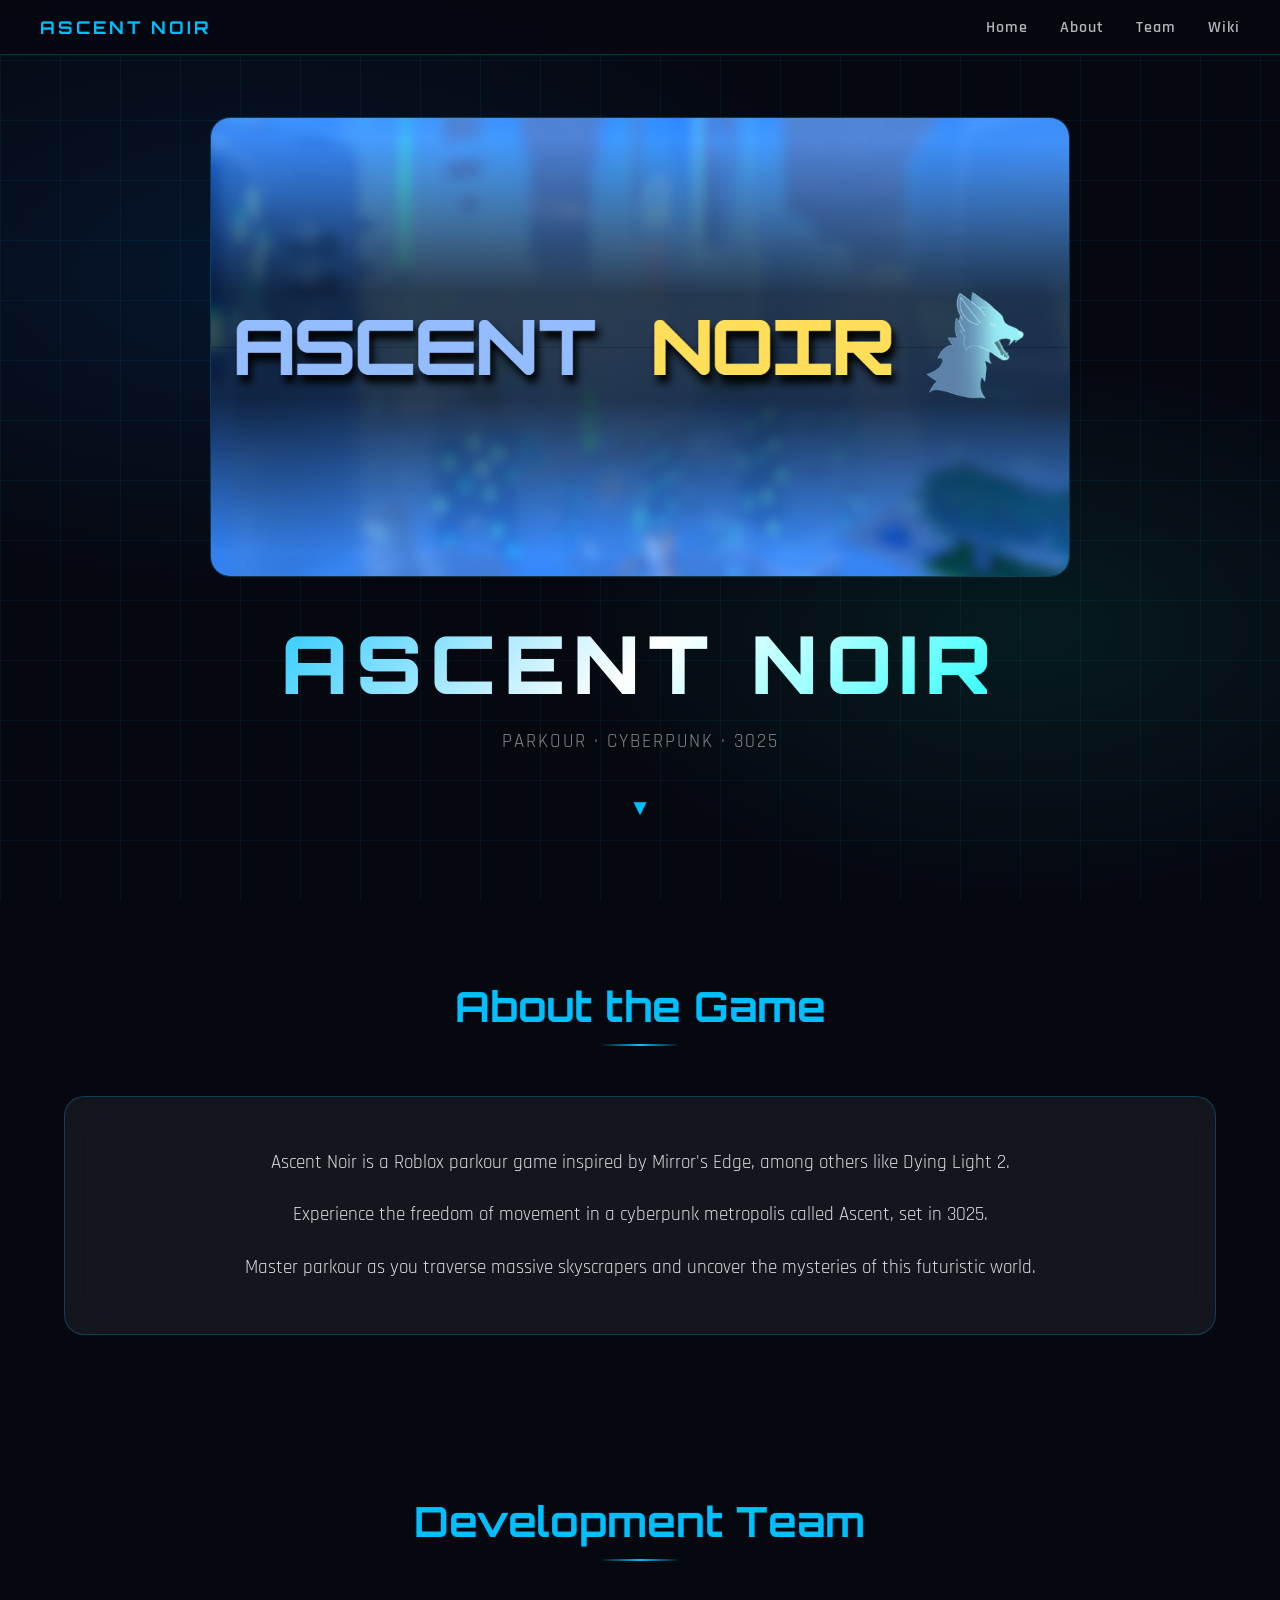
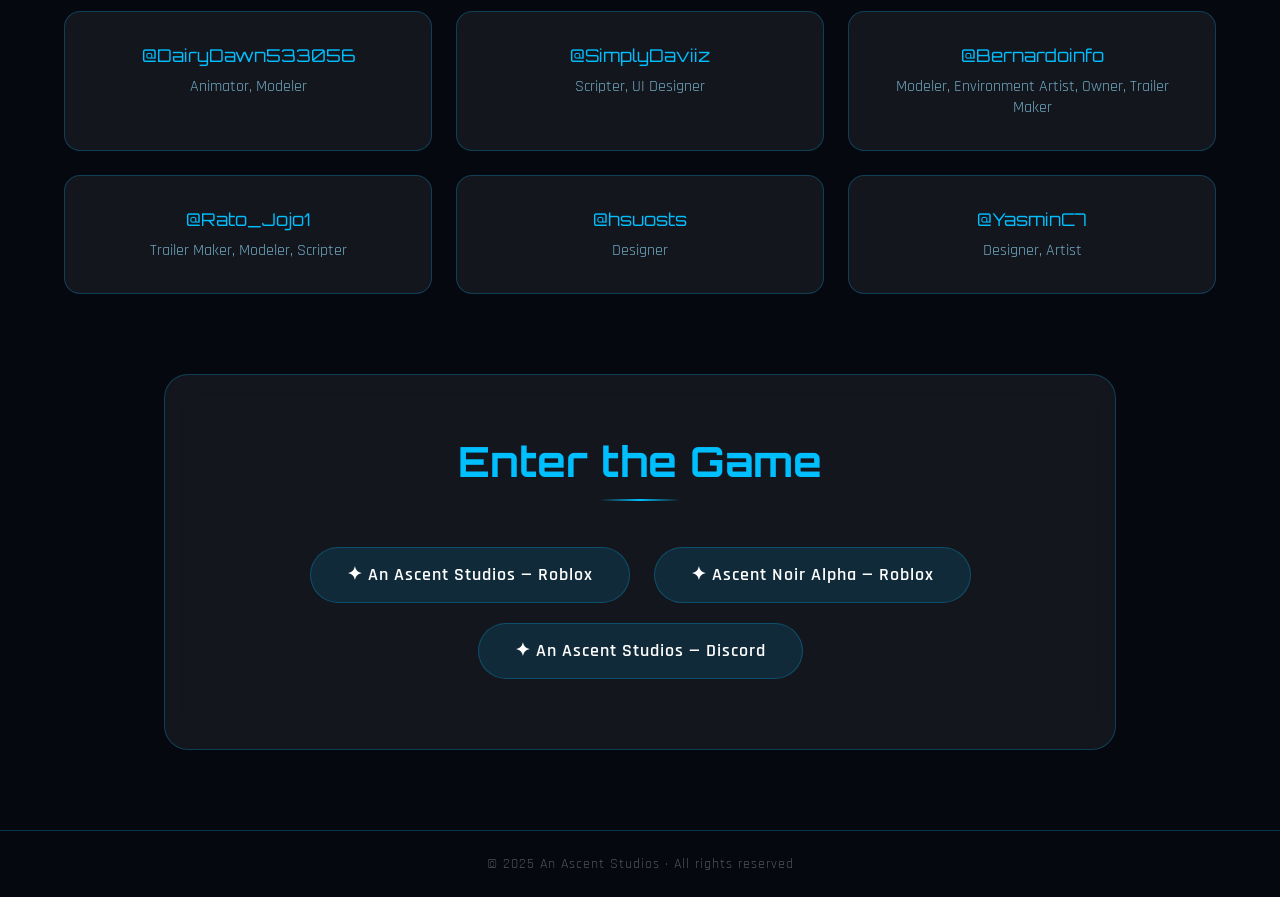
==== commit cb3da4ed: "revert" ====
--- a/index.html
+++ b/index.html
@@ -306,7 +306,9 @@
 <div class="bg-grid"></div>
 
 <!-- Audio (user must interact first for autoplay) -->
-
+ <audio id="bgmusic" loop>
+  <source src="maintheme.mp3" type="audio/mpeg">
+</audio>
 
 <nav>
   <a href="index.html" class="nav-logo">ASCENT NOIR</a>
